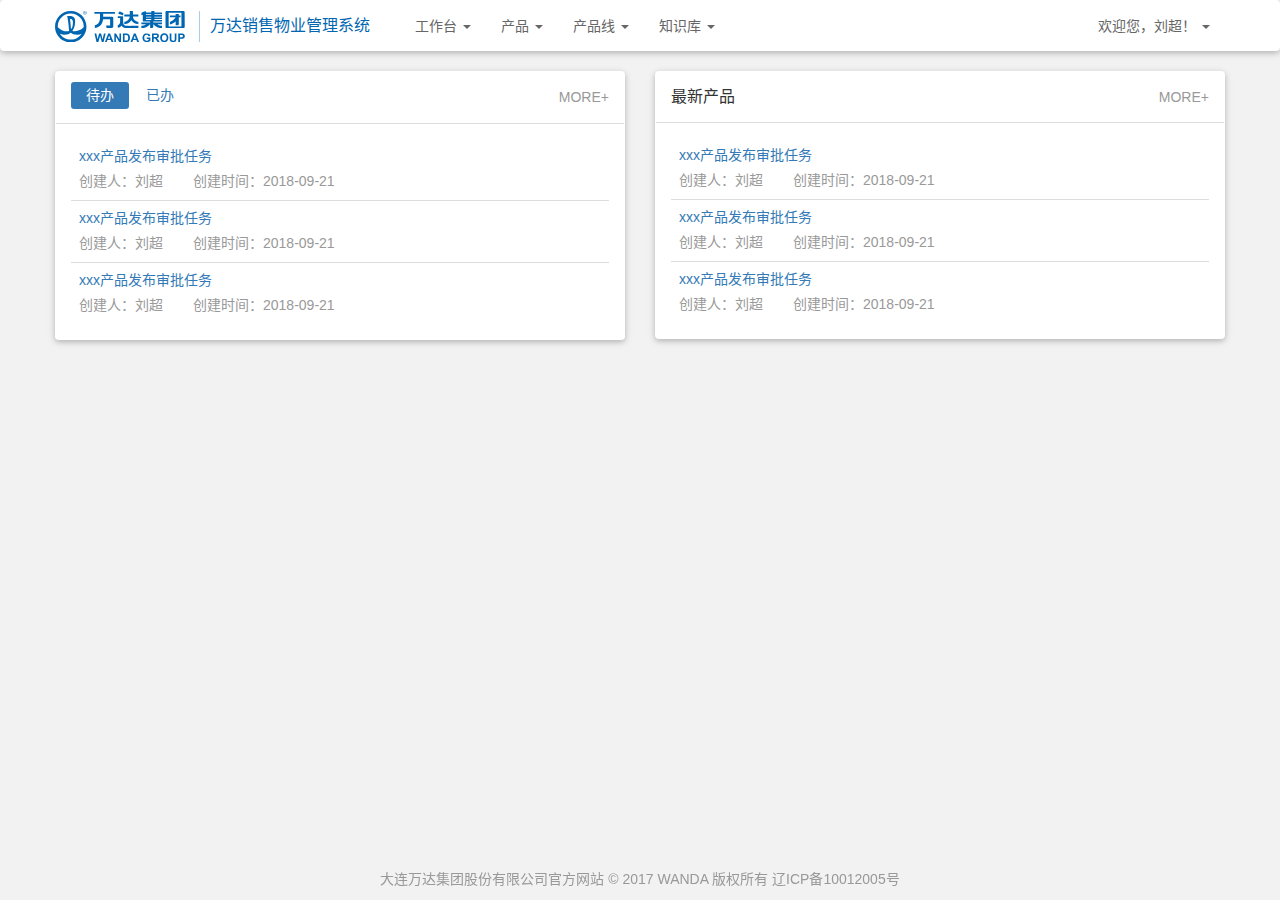
==== index.html @ 61124391 "pages added" ====
<!DOCTYPE html>
<html lang="zh-CN">
    <head>
        <meta charset="utf-8">
        <meta http-equiv="X-UA-Compatible" content="IE=edge">
        <meta name="viewport" content="width=device-width, initial-scale=1">
        <!-- 上述3个meta标签*必须*放在最前面，任何其他内容都*必须*跟随其后！ -->
        <title>万达销售物业研发成果管理系统</title>

        <!-- Bootstrap -->
        <link href="stylesheets/bootstrap.css" rel="stylesheet">
        <link rel="stylesheet" href="stylesheets/pl.css">
        <!-- HTML5 shim 和 Respond.js 是为了让 IE8 支持 HTML5 元素和媒体查询（media queries）功能 -->
        <!-- 警告：通过 file:// 协议（就是直接将 html 页面拖拽到浏览器中）访问页面时 Respond.js 不起作用 -->
        <!--[if lt IE 9]>
      <script src="https://cdn.jsdelivr.net/npm/html5shiv@3.7.3/dist/html5shiv.min.js"></script>
      <script src="https://cdn.jsdelivr.net/npm/respond.js@1.4.2/dest/respond.min.js"></script>
    <![endif]-->
    </head>
    <body>
        <nav class="navbar navbar-white z-depth-1">
            <div class="container width1200" style="min-width:1200px;">
                <a class="navbar-brand" href="index.html">
                    <svg version="1.1" id="lay1"
                        xmlns="http://www.w3.org/2000/svg"
                        xmlns:xlink="http://www.w3.org/1999/xlink" x="0px"
                        y="0px"
                        width="145px" viewBox="0 0 411.3 89.3"
                        style="enable-background:new 0 0 411.3 89.3;"
                        xml:space="preserve">

                        <g>
                            <path class="st0"
                                d="M43.6,0C19,0.5-0.6,21,0,45.6C0.5,70.3,21,89.8,45.6,89.3c24.6-0.6,44.2-21,43.6-45.6C88.7,19,68.3-0.5,43.6,0
                                L43.6,0z
                                M45.4,81c-13.2,0.3-24.9-6.4-31.6-16.6c3.1,1.4,6.8,2.4,10.8,2.7c8.3,0.7,15.7-1.6,20-5.6c4.3,4,11.7,6.2,20,5.6
                                c4-0.3,7.7-1.3,10.9-2.8C69.1,74.1,58.1,80.7,45.4,81L45.4,81z
                                M42.2,22.7c0,0,9-2,8.6,10.2c-0.1,5.9-1.2,11.7-2.4,14.9
                                c-0.9,2.6-2.3,2.7-3.3,2.7C45,37.2,42.2,22.7,42.2,22.7L42.2,22.7z
                                M67.9,54.9c-7,2.7-13.8,3.1-18.8,1.6c4.5-5.6,6.3-12.7,7.1-17.5
                                c0.7-4.1,1-8.5,0.6-13.1c-0.8-10.2-9.3-11-12.3-11.5c-2.9-0.5-10.1-0.5-10.1-0.5s4.4,17.4,5.4,42.7c-4.9,1.5-11.7,1.1-18.6-1.6
                                c-5.9-2.3-10.6-5.8-13.5-9.5l0-0.4C7.3,24.6,23.4,7.7,43.8,7.3C64.2,6.8,81.1,23,81.5,43.3c0,0.7-0.1,1.3-0.1,1.9
                                C78.6,49,73.8,52.6,67.9,54.9L67.9,54.9z" />
                                <g>
                                    <g>
                                        <path class="st0"
                                            d="M117.7,87.9l-5.7-24h5l3.6,16.5l4.4-16.5h5.8l4.2,16.8l3.7-16.8h4.9l-5.8,24h-5.1l-4.8-18l-4.8,18H117.7z"
                                            />
                                            <path class="st0"
                                                d="M165.7,87.9h-5.3l-2.1-5.5h-9.6l-2,5.5h-5.1l9.4-24h5.1L165.7,87.9z
                                                M156.8,78.4l-3.3-8.9l-3.2,8.9H156.8z"
                                                />
                                                <path class="st0"
                                                    d="M168.3,87.9v-24h4.7l9.8,16v-16h4.5v24h-4.9l-9.7-15.7v15.7H168.3z"
                                                    />
                                                    <path class="st0"
                                                        d="M192.5,63.9h8.9c2,0,3.5,0.2,4.6,0.5c1.4,0.4,2.6,1.2,3.6,2.2c1,1.1,1.8,2.4,2.3,3.9
                                                        c0.5,1.5,0.8,3.4,0.8,5.7c0,2-0.2,3.7-0.7,5.1c-0.6,1.7-1.5,3.2-2.6,4.2c-0.8,0.8-2,1.5-3.4,1.9c-1.1,0.3-2.5,0.5-4.3,0.5h-9.1
                                                        V63.9z
                                                        M197.3,68v15.9h3.6c1.4,0,2.3-0.1,2.9-0.2c0.8-0.2,1.4-0.5,2-1c0.5-0.5,0.9-1.2,1.3-2.3c0.3-1.1,0.5-2.5,0.5-4.4
                                                        c0-1.9-0.2-3.3-0.5-4.3c-0.3-1-0.8-1.8-1.4-2.3c-0.6-0.6-1.3-0.9-2.2-1.1c-0.7-0.2-2-0.2-4-0.2H197.3z"
                                                        />
                                                        <path class="st0"
                                                            d="M238.4,87.9h-5.3l-2.1-5.5h-9.6l-2,5.5h-5.1l9.4-24h5.1L238.4,87.9z
                                                            M229.5,78.4l-3.3-8.9l-3.2,8.9H229.5z"
                                                            />
                                                            <path class="st0"
                                                                d="M260.2,79.1v-4h10.5v9.6c-1,1-2.5,1.8-4.4,2.6c-1.9,0.8-3.9,1.1-5.9,1.1c-2.5,0-4.7-0.5-6.6-1.6
                                                                c-1.9-1.1-3.3-2.6-4.2-4.5c-0.9-2-1.4-4.1-1.4-6.4c0-2.5,0.5-4.7,1.6-6.7c1-1.9,2.6-3.4,4.6-4.5c1.5-0.8,3.5-1.2,5.7-1.2
                                                                c3,0,5.3,0.6,7,1.9c1.7,1.2,2.8,3,3.2,5.2l-4.8,0.9c-0.3-1.2-1-2.1-1.9-2.8c-0.9-0.7-2.1-1-3.5-1c-2.1,0-3.8,0.7-5.1,2
                                                                c-1.3,1.3-1.9,3.3-1.9,6c0,2.9,0.6,5,1.9,6.4c1.3,1.4,2.9,2.1,5,2.1c1,0,2-0.2,3.1-0.6c1-0.4,1.9-0.9,2.6-1.4v-3H260.2z"
                                                                />
                                                                <path
                                                                    class="st0"
                                                                    d="M275.2,87.9v-24h10.2c2.6,0,4.4,0.2,5.6,0.6c1.2,0.4,2.1,1.2,2.8,2.3c0.7,1.1,1,2.4,1,3.8
                                                                    c0,1.8-0.5,3.3-1.6,4.5c-1.1,1.2-2.6,1.9-4.7,2.2c1,0.6,1.9,1.3,2.6,2c0.7,0.7,1.6,2,2.8,3.9l2.9,4.7h-5.8l-3.5-5.2
                                                                    c-1.2-1.9-2.1-3-2.6-3.5c-0.5-0.5-0.9-0.8-1.5-1c-0.5-0.2-1.3-0.3-2.4-0.3h-1v10H275.2z
                                                                    M280,74h3.6c2.3,0,3.8-0.1,4.4-0.3
                                                                    c0.6-0.2,1-0.5,1.4-1c0.3-0.5,0.5-1.1,0.5-1.8c0-0.8-0.2-1.5-0.6-2c-0.4-0.5-1-0.8-1.8-0.9c-0.4-0.1-1.6-0.1-3.5-0.1H280V74z"
                                                                    />
                                                                    <path
                                                                        class="st0"
                                                                        d="M298.4,76c0-2.5,0.4-4.5,1.1-6.2c0.5-1.2,1.3-2.3,2.2-3.3c0.9-1,2-1.7,3.1-2.2c1.5-0.6,3.2-0.9,5.2-0.9
                                                                        c3.5,0,6.4,1.1,8.5,3.3c2.1,2.2,3.2,5.2,3.2,9.2c0,3.9-1.1,6.9-3.2,9.1c-2.1,2.2-4.9,3.3-8.5,3.3c-3.6,0-6.4-1.1-8.5-3.3
                                                                        C299.4,82.9,298.4,79.9,298.4,76z
                                                                        M303.4,75.9c0,2.7,0.6,4.8,1.9,6.2c1.3,1.4,2.8,2.1,4.8,2.1c1.9,0,3.5-0.7,4.8-2.1
                                                                        c1.2-1.4,1.9-3.5,1.9-6.3c0-2.8-0.6-4.8-1.8-6.2c-1.2-1.4-2.8-2-4.8-2c-2,0-3.6,0.7-4.8,2.1C304,71.1,303.4,73.1,303.4,75.9z"
                                                                        />
                                                                        <path
                                                                            class="st0"
                                                                            d="M325.4,63.9h4.8v13c0,2.1,0.1,3.4,0.2,4c0.2,1,0.7,1.8,1.5,2.4c0.8,0.6,1.8,0.9,3.2,0.9
                                                                            c1.4,0,2.4-0.3,3.1-0.8c0.7-0.6,1.1-1.3,1.3-2.1c0.1-0.8,0.2-2.2,0.2-4.1V63.9h4.8v12.6c0,2.9-0.1,4.9-0.4,6.1
                                                                            c-0.3,1.2-0.7,2.2-1.4,3c-0.7,0.8-1.6,1.5-2.8,2c-1.2,0.5-2.7,0.7-4.6,0.7c-2.3,0-4-0.3-5.2-0.8c-1.2-0.5-2.1-1.2-2.8-2.1
                                                                            c-0.7-0.9-1.1-1.7-1.4-2.7c-0.3-1.4-0.5-3.4-0.5-6.1V63.9z"
                                                                            />
                                                                            <path
                                                                                class="st0"
                                                                                d="M349.7,87.9v-24h7.8c2.9,0,4.9,0.1,5.8,0.4c1.4,0.4,2.5,1.1,3.5,2.4c0.9,1.2,1.4,2.8,1.4,4.7
                                                                                c0,1.5-0.3,2.7-0.8,3.7c-0.5,1-1.2,1.8-2,2.4c-0.8,0.6-1.7,0.9-2.5,1.1c-1.2,0.2-2.8,0.3-5,0.3h-3.2v9.1H349.7z
                                                                                M354.5,68v6.8
                                                                                h2.7c1.9,0,3.2-0.1,3.8-0.4c0.6-0.3,1.1-0.6,1.5-1.2c0.4-0.5,0.5-1.2,0.5-1.9c0-0.9-0.3-1.6-0.8-2.2c-0.5-0.6-1.2-0.9-2-1.1
                                                                                c-0.6-0.1-1.7-0.2-3.5-0.2H354.5z"
                                                                                />
                                                                            </g>
                                                                            <path
                                                                                class="st0"
                                                                                d="M326.1,30.8v7.5c1.9-0.3,12.6-3.4,16.2-9v11.4h3.5c5.8,0,5.5-3.9,5.5-3.9V18h4.9v-4.9h-4.9V8.4h-9v4.7h-16.4
                                                                                V18h16.3C337.2,27.2,327.7,30.3,326.1,30.8L326.1,30.8z"
                                                                                />
                                                                                <path
                                                                                    class="st0"
                                                                                    d="M367.8,2.7c-0.2-1.5-1.4-2.7-2.9-2.7h-48.4c-1.7,0-3,1.3-3,3v42.6c0,1.6,1.2,2.8,2.8,2.9h48.9
                                                                                    c1.5-0.1,2.7-1.3,2.8-2.9L367.8,2.7L367.8,2.7z
                                                                                    M358.7,43.9h-36.3V4.9h36.3V43.9L358.7,43.9z"
                                                                                    />
                                                                                    <path
                                                                                        class="st0"
                                                                                        d="M179.5,7.8c0,0,3.4,0.8,6.4,2.1c3.2,1.2,5.9,2.6,6.1,2.7l2.7-6.4c0,0-3.3-2-6.1-2.9c-2.9-1.2-6.4-1.8-6.4-1.8
                                                                                        l-2.8,6.5l0,0L179.5,7.8L179.5,7.8z
                                                                                        M111.7,4.2V8h16v11c0,19.6-14.8,21.3-14.8,21.3l0,7.7c0,0,21.1-1.1,23.6-24.8h19.8v18h-10.9
                                                                                        V46c0,0-0.1,1.9,1.9,1.9c1.6,0,13.1,0,13.1,0c5.1,0,4.9-3.9,4.9-3.9V19.4c0,0,0.1-2.9-3.5-2.9h-25.2V8h33.6V4.2
                                                                                        c0,0,0.2-1.7-1.7-1.7c-9,0-52.6,0-55.1,0C111.7,2.4,111.7,4.2,111.7,4.2L111.7,4.2z
                                                                                        M236.5,42.2c0,0-32.8,0.1-34.4,0
                                                                                        c-6.6-0.2-9.2-4.7-8.9-14.6l0,0c0.1-0.9,0.1-1.7,0.1-2.7v-7.3c0,0,0.3-3-2.6-3c-4.6,0-12.6,0-12.6,0v5.6h6.6v9.3
                                                                                        c0,9-6.6,10.5-6.6,10.5l0,7.7c0,0,6.4-0.1,10.9-6.3c1.8,3.8,5.4,7,11.4,7.1c2.2,0,26.3,0,33.9,0c2.5,0,2.3-2,2.3-2V42.2
                                                                                        L236.5,42.2z
                                                                                        M273,11.2h-15V8.9h15V11.2L273,11.2z
                                                                                        M273,18.3h-15V16h15V18.3L273,18.3z
                                                                                        M273,25.3h-15V23h15V25.3L273,25.3z
                                                                                        M282.1,0.1h-6.7c0,0-2.4,0-2.4,2.2v1.9h-14.8l0-2.6c0,0,0-1.7-2.6-0.8c-1.8,0.6-5.7,2.2-8.3,3.2c-2.3,1-2.2,3.1-2.2,3.1v4.9
                                                                                        l3.9-1.4v15.9c0,0-0.2,3.5,3,3.5h17.8l0,2.4h-24.8v4.9h13.3c-3.7,3.4-10.4,4.7-13.3,4.9v6.3c1.7,0,15.4-0.1,24.6-11.2h0.2l0,11.2
                                                                                        h3.5c5.6,0,5.5-3.9,5.5-3.9v-7.3h0.2c9.5,11.4,22.9,11.1,24.6,11.2v-6.4c-2.4-0.1-10-1.2-13.3-4.8h13.3v-4.9h-24.8V30h24.8v-4.7
                                                                                        h-21.6V23h21.6v-4.7h-21.6V16h21.6v-4.7h-21.6V8.9h21.6V5.8c0,0,0.1-1.6-1.7-1.6c-2,0-19.9,0-19.9,0V0.1L282.1,0.1z
                                                                                        M221.1,0h-9
                                                                                        v9.8h-15.5v5.6H212c-0.8,11.9-13.6,15.4-15.4,15.4v6.6c1.6,0.2,13.8-0.8,19.9-10.9c6.2,10.1,18.4,11.1,20,10.9v-6.6
                                                                                        c-1.8,0-14.6-3.3-15.4-15.4h15.4V9.8h-15.4V0L221.1,0z"
                                                                                        />
                                                                                    </g>
                                                                                    <path
                                                                                        class="st0"
                                                                                        d="M80.7,5.1c0-2.4,1.8-4.3,4.1-4.3c2.3,0,4.1,1.8,4.1,4.3c0,2.5-1.8,4.3-4.1,4.3C82.5,9.4,80.7,7.6,80.7,5.1z
                                                                                        M84.8,10.2c2.8,0,5.1-2.2,5.1-5.1c0-2.9-2.4-5.1-5.1-5.1c-2.8,0-5.1,2.2-5.1,5.1C79.7,8.1,82,10.2,84.8,10.2z
                                                                                        M83.7,5.5h1l1.5,2.6
                                                                                        h1l-1.7-2.6c0.9-0.1,1.5-0.6,1.5-1.6c0-1.2-0.7-1.7-2.1-1.7h-2.2v5.9h0.9V5.5z
                                                                                        M83.7,4.8V2.9h1.2c0.6,0,1.3,0.1,1.3,0.9
                                                                                        c0,0.9-0.7,1-1.4,1H83.7z"
                                                                                        />
                                                                                    </g>
                                                                                    <line
                                                                                        class="st1"
                                                                                        x1="409.8"
                                                                                        y1="0.1"
                                                                                        x2="409.8"
                                                                                        y2="89.4"
                                                                                        />
                                                                                    </svg>
                                                                                    <span class="tit">万达销售物业管理系统</span>
                </a>
                <ul class="nav navbar-nav pull-left">
                    <li class="dropdown">
                        <a href="#"
                            class="dropdown-toggle"
                            data-toggle="dropdown"
                            role="button"
                            aria-haspopup="true"
                            aria-expanded="false">工作台
                            <span class="caret"></span></a>
                        <div class="dropdown-menu">
                            <a class="dropdown-item" href="#">发起任务</a>
                            <a class="dropdown-item" href="#">任务列表</a>
                            <a class="dropdown-item" href="#">我的发起</a>
                            <a class="dropdown-item" href="#">我的上传</a>
                        </div>
                    </li>
                    <li class="dropdown">
                        <a href="#"
                            class="dropdown-toggle"
                            data-toggle="dropdown"
                            role="button"
                            aria-haspopup="true"
                            aria-expanded="false">产品
                            <span class="caret"></span></a>
                        <div class="dropdown-menu">
                            <a class="dropdown-item" href="#">产品列表</a>
                            <a class="dropdown-item" href="#">产品上传</a>
                            <a class="dropdown-item" href="#">产品发布</a>
                        </div>
                    </li>
                    <li class="dropdown">
                        <a href="#"
                            class="dropdown-toggle"
                            data-toggle="dropdown"
                            role="button"
                            aria-haspopup="true"
                            aria-expanded="false">产品线
                            <span class="caret"></span></a>
                        <div class="dropdown-menu">
                                <a class="dropdown-item" href="产品线只读.html">列表</a>
                            <a class="dropdown-item" href="#">填报</a>
                            <a class="dropdown-item" href="#">审批</a>
                        </div>
                    </li>
                    <li class="dropdown">
                        <a href="#"
                            class="dropdown-toggle"
                            data-toggle="dropdown"
                            role="button"
                            aria-haspopup="true"
                            aria-expanded="false">知识库
                            <span class="caret"></span></a>
                        <div class="dropdown-menu">
                            <a class="dropdown-item" href="#">知识上传</a>
                            <a class="dropdown-item" href="#">知识发布</a>
                        </div>
                    </li>
                </ul>
                <ul class="nav navbar-nav pull-right">
                    <li class="dropdown">
                        <a href="#" class="dropdown-toggle" data-toggle="dropdown" role="button" aria-haspopup="true" aria-expanded="false">欢迎您，刘超！
                            <span class="caret"></span></a>
                        <div class="dropdown-menu">
                            <a class="dropdown-item" href="#">退出</a>
                        </div>
                    </li>
                </ul>
            </div><!-- /.container-fluid -->
        </nav>
        <div class="container width1200">
            <div class="row">
                <div class="col-xs-6 task">
                    <div class="panel  z-depth-1">
                        <div class="panel-heading bl">
                            <h3 class="panel-title">
                                <ul class="nav nav-pills"   style="display:inline-block">
                                    <li class="active"> <a href="">待办</a></li>
                                    <li> <a href="">已办</a></li>
                                </ul>
                                <div class="pull-right">
                                    <a href="" class="more_link">MORE+</a>
                                </div>
                            </h3>
                        </div>
                        <div class="panel-body">
                            <table class="table table-hover mb0">
                                <tr>
                                    <td>
                                       
                                            <a class="task-tit" href="#">xxx产品发布审批任务</a>
                                        
                                        <div class="task-info"><span>创建人：刘超</span><span>创建时间：2018-09-21</span></div>
                                    </td>
                                </tr>
                                <tr>
                                        <td>
                                           
                                                <a class="task-tit" href="#">xxx产品发布审批任务</a>
                                            
                                            <div class="task-info"><span>创建人：刘超</span><span>创建时间：2018-09-21</span></div>
                                        </td>
                                    </tr>
                                    <tr>
                                            <td>
                                               
                                                    <a class="task-tit" href="#">xxx产品发布审批任务</a>
                                                
                                                <div class="task-info"><span>创建人：刘超</span><span>创建时间：2018-09-21</span></div>
                                            </td>
                                        </tr>
                                        
                            </table>
                           
                        </div>
                    </div>
                </div>
                <div class="col-xs-6 task">
                        <div class="panel  z-depth-1">
                            <div class="panel-heading bl">
                                <h3 class="panel-title">
                                    <span style="line-height:30px;">最新产品</span>
                                    <div class="pull-right">
                                        <a href="" class="more_link">MORE+</a>
                                    </div>
                                </h3>
                            </div>
                            <div class="panel-body">
                                <table class="table table-hover mb0">
                                    <tr>
                                        <td>
                                           
                                                <a class="task-tit" href="#">xxx产品发布审批任务</a>
                                            
                                            <div class="task-info"><span>创建人：刘超</span><span>创建时间：2018-09-21</span></div>
                                        </td>
                                    </tr>
                                    <tr>
                                            <td>
                                               
                                                    <a class="task-tit" href="#">xxx产品发布审批任务</a>
                                                
                                                <div class="task-info"><span>创建人：刘超</span><span>创建时间：2018-09-21</span></div>
                                            </td>
                                        </tr>
                                        <tr>
                                                <td>
                                                   
                                                        <a class="task-tit" href="#">xxx产品发布审批任务</a>
                                                    
                                                    <div class="task-info"><span>创建人：刘超</span><span>创建时间：2018-09-21</span></div>
                                                </td>
                                            </tr>
                                            
                                </table>
                               
                            </div>
                        </div>
                </div>
                
            </div>
        </div>
        <footer class="bs-docs-footer text-center navbar-fixed-bottom">
                <div class="container">
                  <p class="gray999">大连万达集团股份有限公司官方网站 © 2017 WANDA 版权所有 辽ICP备10012005号</p>              
                </div>
              </footer>
        <!-- jQuery (Bootstrap 的所有 JavaScript 插件都依赖 jQuery，所以必须放在前边) -->
        <script
            src="https://cdn.jsdelivr.net/npm/jquery@1.12.4/dist/jquery.min.js"></script>
        <!-- 加载 Bootstrap 的所有 JavaScript 插件。你也可以根据需要只加载单个插件。 -->
        <script
            src="https://cdn.jsdelivr.net/npm/bootstrap@3.3.7/dist/js/bootstrap.min.js"></script>
    </body>
</html>
---- stylesheets/pl.css ----
@charset "UTF-8";
/***************************公共样式******************************/
body {
  background-color: #f2f2f2;
}

ul {
  margin: 0;
  padding: 0;
  list-style: none;
}

.width1200 {
  min-width: 1200px;
}

.mb0 {
  margin-bottom: 0px;
}

.gray999 {
  color: #999;
}

.bl {
  border-bottom: 1px solid #ddd;
}

.pt0 {
  padding-top: 0px;
}

.mb10 {
  margin-bottom: 10px;
}

.inlineblock {
  display: inline-block !important;
}

.mb80 {
  margin-bottom: 80px;
}

.breadcrumb {
  padding-top: 0px;
  padding-bottom: 0px;
  margin-bottom: 10px;
  margin-top: -10px;
}

.z-depth-0 {
  -webkit-box-shadow: none !important;
  box-shadow: none !important;
}

.table-edit > tbody > tr > td {
  border: none;
  vertical-align: middle !important;
}

.z-depth-1 {
  -webkit-box-shadow: 0 2px 5px 0 rgba(0, 0, 0, 0.16), 0 2px 10px 0 rgba(0, 0, 0, 0.12) !important;
  box-shadow: 0 2px 5px 0 rgba(0, 0, 0, 0.16), 0 2px 10px 0 rgba(0, 0, 0, 0.12) !important;
}

.z-depth-1-half {
  -webkit-box-shadow: 0 5px 11px 0 rgba(0, 0, 0, 0.18), 0 4px 15px 0 rgba(0, 0, 0, 0.15) !important;
  box-shadow: 0 5px 11px 0 rgba(0, 0, 0, 0.18), 0 4px 15px 0 rgba(0, 0, 0, 0.15) !important;
}

.z-depth-2 {
  -webkit-box-shadow: 0 8px 17px 0 rgba(0, 0, 0, 0.2), 0 6px 20px 0 rgba(0, 0, 0, 0.19) !important;
  box-shadow: 0 8px 17px 0 rgba(0, 0, 0, 0.2), 0 6px 20px 0 rgba(0, 0, 0, 0.19) !important;
}

.z-depth-3 {
  -webkit-box-shadow: 0 12px 15px 0 rgba(0, 0, 0, 0.24), 0 17px 50px 0 rgba(0, 0, 0, 0.19) !important;
  box-shadow: 0 12px 15px 0 rgba(0, 0, 0, 0.24), 0 17px 50px 0 rgba(0, 0, 0, 0.19) !important;
}

.z-depth-4 {
  -webkit-box-shadow: 0 16px 28px 0 rgba(0, 0, 0, 0.22), 0 25px 55px 0 rgba(0, 0, 0, 0.21) !important;
  box-shadow: 0 16px 28px 0 rgba(0, 0, 0, 0.22), 0 25px 55px 0 rgba(0, 0, 0, 0.21) !important;
}

.z-depth-5 {
  -webkit-box-shadow: 0 27px 24px 0 rgba(0, 0, 0, 0.2), 0 40px 77px 0 rgba(0, 0, 0, 0.22) !important;
  box-shadow: 0 27px 24px 0 rgba(0, 0, 0, 0.2), 0 40px 77px 0 rgba(0, 0, 0, 0.22) !important;
}

/********************************head样式**********************************/
.st1 {
  fill: none;
  stroke: #0066B2;
  stroke-width: 1.0042;
  stroke-miterlimit: 10;
}

.st0 {
  fill: #0066B2;
}

.navbar-brand {
  padding-top: 10px;
  padding-right: 30px;
}
.navbar-brand > .tit {
  position: relative;
  top: -11px;
  padding-left: 5px;
  color: #0066b2;
  font-size: 16px;
  font-weight: 500;
}

.navbar-white {
  background-color: #fff;
  border-bottom: 0;
}

.navbar-white .navbar-nav {
  display: inline-block;
}
.navbar-white .navbar-nav > li > a {
  color: #666;
}
.navbar-white .navbar-nav > li > a:hover, .navbar-white .navbar-nav > li > a:active, .navbar-white .navbar-nav > li > a.active, .navbar-white .navbar-nav > li > a:focus {
  color: #333;
}

.nav li {
  display: inline-block !important;
}
.nav li > .dropdown-menu {
  border-top-right-radius: 5px;
  border-top-left-radius: 5px;
}
.nav li > .dropdown-menu > .dropdown-item {
  display: block;
  text-decoration: none;
  padding: 6px 12px;
  color: #666;
}
.nav li > .dropdown-menu > .dropdown-item:hover, .nav li > .dropdown-menu > .dropdown-item:active, .nav li > .dropdown-menu > .dropdown-item.active, .nav li > .dropdown-menu > .dropdown-item:focus {
  color: #333;
}

/***************************工作台样式******************************/
.panel-heading {
  border-bottom: 1px solid #ddd;
}

.task .nav-pills li a {
  padding: 6px 15px;
  font-size: 14px;
  border-radius: 3px;
}

.task .table tr:last-child > td {
  border-bottom: 0;
}

.task .table tr td {
  border-top: 0px;
  border-bottom: 1px solid #ddd;
}
.task .table tr td > .task-info {
  color: #999;
}
.task .table tr td > .task-info > span {
  padding: 5px 30px 0px 0;
  display: inline-block;
}

.more_link {
  color: #999;
  line-height: 30PX;
  font-size: 14px;
}

/****************************产品/产品线侧边菜单*******************************/
.side-nav {
  border: none;
  border-radius: 0;
  overflow-y: auto;
  bottom: 0;
  overflow-x: hidden;
}

.side-nav > li {
  margin-bottom: 2px;
}

.side-nav > li > a {
  width: 240px;
  background-color: #f0f6fa;
}

.side-nav li a:hover,
.side-nav li a:focus,
.side-nav li.active a {
  outline: none;
  background-color: #169ef4;
  color: #fff;
}

.side-nav > li > ul {
  padding: 0;
}

.side-nav > li > ul > li > a {
  display: block;
  padding: 10px 15px 10px 38px;
  text-decoration: none;
  color: #999;
}

.side-nav > li > ul > li > a:hover {
  color: #fff;
}

/****************************产品线列表***************************/
.table-productline > tbody > tr > td, .table-productline > thead > tr > th {
  vertical-align: middle;
  text-align: center;
}

.path {
  background-color: #f2f2f2;
  padding: 10px;
}

.dropdown-menu {
  border-top-right-radius: 5px;
  border-top-left-radius: 5px;
}
.dropdown-menu > .dropdown-item {
  display: block;
  text-decoration: none;
  padding: 6px 12px;
  color: #666;
}
.dropdown-menu > .dropdown-item:hover, .dropdown-menu > .dropdown-item:active, .dropdown-menu > .dropdown-item.active, .dropdown-menu > .dropdown-item:focus {
  color: #333;
}

/****************************产品线上传填报***************************/
.uploadfiles li:hover {
  background: #f2f2f2;
}

.uploadfiles .filedelete {
  visibility: hidden;
  display: inline;
}

.uploadfiles li:hover > .filedelete {
  visibility: visible;
}

/***********************************************保存/提交的样式*************************/
.dealbtn {
  padding: 10px;
  background-color: #575f61;
  position: fixed;
  bottom: 0;
  width: 100%;
  text-align: center;
}

.dealbtn .btn {
  border-radius: 4px;
  padding-left: 30px;
  padding-right: 30px;
  font-size: 16px;
}

.btn-orange {
  color: #fff;
  background-color: #D8925F;
  border-color: #D8925F;
}

.btn-orange:focus, .btn-orange.focus {
  color: #fff;
  background-color: #ce7636;
  border-color: #ce7636;
}

.btn-orange:hover {
  color: #fff;
  background-color: #ce7636;
  border-color: #ce7636;
}

/***********************************************审批页通用样式*************************/
.navbar-black {
  background-color: #005bac;
  color: #fff;
  border-radius: 0px;
}

.tableinfo .text-right {
  color: #999;
}

.tableinfo > tbody > tr > td {
  border-top: 0px;
}
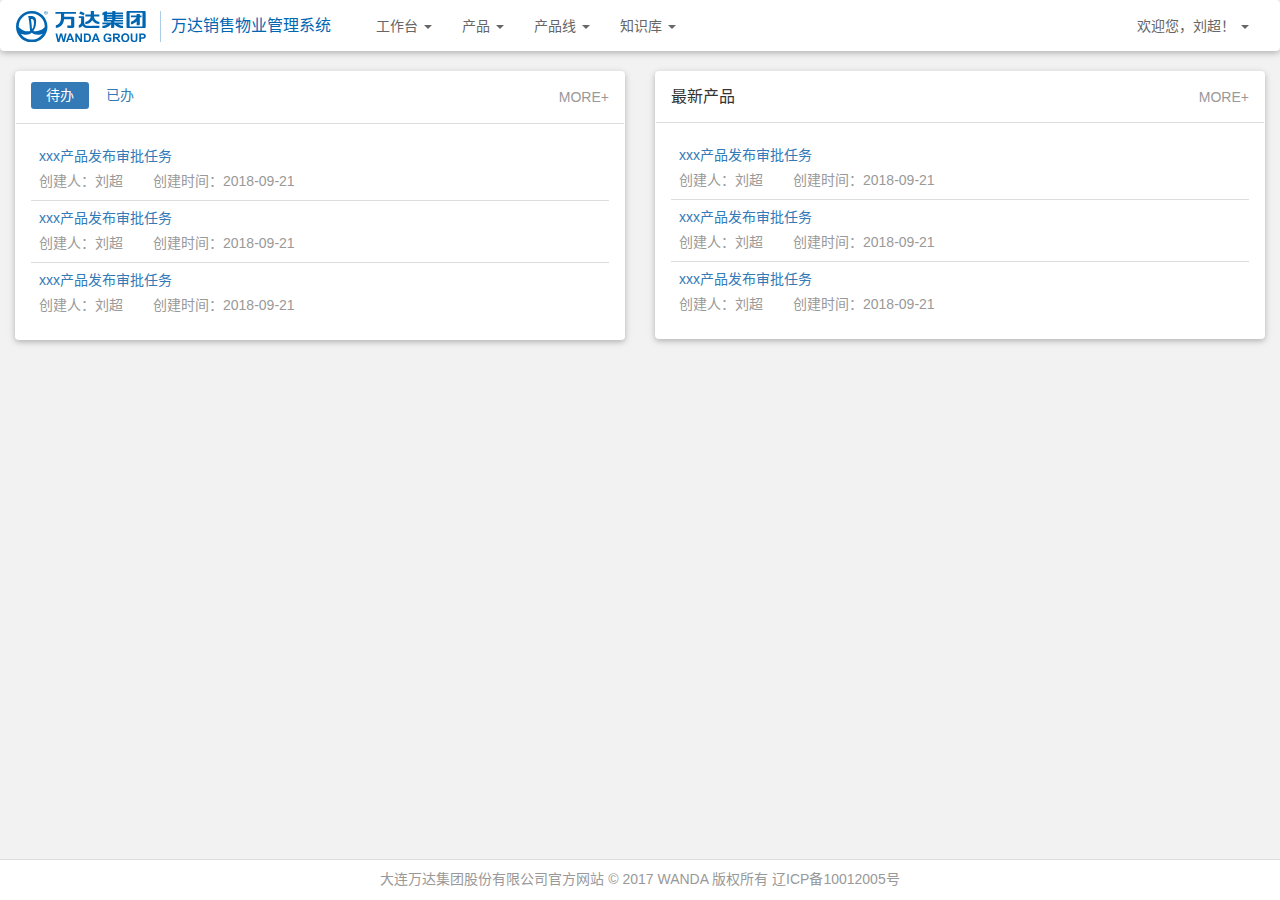
==== commit 60a34f74: "a" ====
--- a/index.html
+++ b/index.html
@@ -19,7 +19,7 @@
     </head>
     <body>
         <nav class="navbar navbar-white z-depth-1">
-            <div class="container width1200" style="min-width:1200px;">
+            <div class="container-fluid">
                 <a class="navbar-brand" href="index.html">
                     <svg version="1.1" id="lay1"
                         xmlns="http://www.w3.org/2000/svg"
@@ -225,7 +225,7 @@
                 </ul>
             </div><!-- /.container-fluid -->
         </nav>
-        <div class="container width1200">
+        <div class="container-fluid">
             <div class="row">
                 <div class="col-xs-6 task">
                     <div class="panel  z-depth-1">
--- a/stylesheets/pl.css
+++ b/stylesheets/pl.css
@@ -26,20 +26,87 @@
   border-bottom: 1px solid #ddd;
 }
 
+.bln {
+  border-bottom: 0 !important;
+}
+
 .pt0 {
   padding-top: 0px;
 }
 
+.mt20 {
+  margin-top: 20px;
+}
+
+.mt10 {
+  margin-top: 10px;
+}
+
+.mt30 {
+  margin-top: 30px;
+}
+
 .mb10 {
   margin-bottom: 10px;
 }
 
+.pt20 {
+  padding-top: 20px;
+}
+
+.mb20 {
+  margin-bottom: 20px !important;
+}
+
 .inlineblock {
   display: inline-block !important;
 }
 
 .mb80 {
   margin-bottom: 80px;
+}
+
+.mt65 {
+  margin-top: 65px;
+}
+
+.bl4 {
+  border-left: 4px solid #005bac;
+}
+
+.pl10 {
+  padding-left: 10px;
+}
+
+.pl40 {
+  padding-left: 40px;
+}
+
+.mr15 {
+  margin-right: 15px;
+}
+
+.ml15 {
+  margin-left: 15px;
+}
+
+.width100 {
+  width: 100px;
+}
+
+.width40 {
+  width: 30px;
+}
+
+.on {
+  font-weight: bold;
+  color: #fff;
+}
+
+.bs-docs-footer {
+  background-color: #fff;
+  padding-top: 10px;
+  border-top: 1px solid #ddd;
 }
 
 .breadcrumb {
@@ -57,6 +124,22 @@
 .table-edit > tbody > tr > td {
   border: none;
   vertical-align: middle !important;
+}
+.table-edit > tbody > tr > td > .nav-pills > li {
+  margin-right: 5px;
+}
+.table-edit > tbody > tr > td > .nav-pills > li.active > a {
+  background-color: #005bac;
+}
+.table-edit > tbody > tr > td > .nav-pills > li > a {
+  padding: 5px 15px;
+  background-color: #f2f2f2;
+}
+.table-edit > tbody > tr > td.text-right {
+  color: #666;
+}
+.table-edit > tbody > tr > td > input, .table-edit > tbody > tr > td textarea {
+  max-width: 500px;
 }
 
 .z-depth-1 {
@@ -129,20 +212,20 @@
   color: #333;
 }
 
-.nav li {
+.navbar-white > .container > .nav > li {
   display: inline-block !important;
 }
-.nav li > .dropdown-menu {
+.navbar-white > .container > .nav > li > .dropdown-menu {
   border-top-right-radius: 5px;
   border-top-left-radius: 5px;
 }
-.nav li > .dropdown-menu > .dropdown-item {
+.navbar-white > .container > .nav > li > .dropdown-menu > .dropdown-item {
   display: block;
   text-decoration: none;
   padding: 6px 12px;
   color: #666;
 }
-.nav li > .dropdown-menu > .dropdown-item:hover, .nav li > .dropdown-menu > .dropdown-item:active, .nav li > .dropdown-menu > .dropdown-item.active, .nav li > .dropdown-menu > .dropdown-item:focus {
+.navbar-white > .container > .nav > li > .dropdown-menu > .dropdown-item:hover, .navbar-white > .container > .nav > li > .dropdown-menu > .dropdown-item:active, .navbar-white > .container > .nav > li > .dropdown-menu > .dropdown-item.active, .navbar-white > .container > .nav > li > .dropdown-menu > .dropdown-item:focus {
   color: #333;
 }
 
@@ -195,6 +278,8 @@
 .side-nav > li > a {
   width: 240px;
   background-color: #f0f6fa;
+  padding-top: 10px;
+  padding-bottom: 10px;
 }
 
 .side-nav li a:hover,
@@ -213,7 +298,7 @@
   display: block;
   padding: 10px 15px 10px 38px;
   text-decoration: none;
-  color: #999;
+  color: #666;
 }
 
 .side-nav > li > ul > li > a:hover {
@@ -246,6 +331,10 @@
 }
 
 /****************************产品线上传填报***************************/
+.uploadfiles li {
+  display: inline-block !important;
+}
+
 .uploadfiles li:hover {
   background: #f2f2f2;
 }
@@ -302,9 +391,183 @@
 }
 
 .tableinfo .text-right {
-  color: #999;
+  color: #666;
 }
 
 .tableinfo > tbody > tr > td {
   border-top: 0px;
 }
+
+/***********************************************填报页样式*************************/
+.marks > li {
+  cursor: pointer;
+  float: left;
+  padding: 4px;
+}
+.marks > li.bad > .mark {
+  background-color: #FF0000;
+}
+.marks > li.nice > .mark {
+  background-color: #009966;
+}
+.marks > li > .mark {
+  width: 60px;
+  height: 60px;
+  border-radius: 4px;
+  text-align: center;
+  background-color: #8b8c8f;
+}
+.marks > li > .mark > img {
+  width: 50px;
+  margin-top: 2px;
+}
+.marks > li > .mark-tit {
+  line-height: 30px;
+  color: #666;
+  font-size: 12px;
+  text-align: center;
+}
+
+.img1-thumbnail {
+  position: relative;
+  width: 100px;
+  height: 100px;
+  display: inline-block;
+  margin-right: 10px;
+}
+.img1-thumbnail > img {
+  width: 100px;
+}
+.img1-thumbnail > .btn-delete {
+  position: absolute;
+  left: 58px;
+  top: 0px;
+}
+
+.uploadbg {
+  width: 100px;
+  height: 100px;
+  background-image: url(../images/upload.jpg);
+  background-size: cover;
+  background-repeat: no-repeat;
+}
+.uploadbg > input {
+  width: 99px;
+  height: 99px;
+  opacity: 0;
+  -ms-filter: 'alpha(opacity=0)';
+  cursor: pointer;
+}
+
+/***************************************forms****************************/
+.open .btn-primary.dropdown-toggle:focus {
+  background-color: #005bac;
+  border: 1px solid #0068c6;
+}
+
+.btn-primary {
+  background-color: #005bac;
+  border: 1px solid #004e93;
+}
+.btn-primary:hover, .btn-primary:focus {
+  background-color: #0076df;
+  border: 1px solid #0068c6;
+}
+
+.thumbnail {
+  border: 2px solid transparent;
+  cursor: pointer;
+}
+.thumbnail:hover {
+  border: 2px solid #999;
+}
+
+.product-detail > .navbar-nav > li:hover {
+  background-color: none;
+}
+.product-detail > .navbar-nav > li:hover > a {
+  color: #005bac;
+  font-size: 16px;
+}
+.product-detail > .navbar-nav > li > a {
+  color: #f2f2f2;
+  font-size: 16px;
+}
+
+.imgcontainer {
+  margin-top: 30px;
+}
+.imgcontainer > img {
+  margin: auto;
+  border: 1px solid #ddd;
+  width: 700px;
+}
+
+.actions {
+  margin-top: 10px;
+  width: 700px;
+}
+.actions > a {
+  margin-right: 5px;
+}
+
+.comment {
+  margin-top: 20px;
+  padding: 20px;
+  padding-top: 10px;
+  width: 700px;
+  background-color: #f2f2f2;
+}
+
+.relatedexplain {
+  color: #666;
+  line-height: 26px;
+}
+
+.badthumbnail {
+  width: 30px;
+  height: 18px;
+  background-color: #FF0000;
+  display: inline-block;
+  margin-right: 10px;
+}
+
+.nicethumbnail {
+  width: 30px;
+  height: 18px;
+  background-color: #009966;
+  display: inline-block;
+  margin-right: 10px;
+  margin-left: 5px;
+}
+
+.thum {
+  width: 100%;
+  padding-bottom: 10px;
+  padding-top: 10px;
+  margin-top: 30px;
+}
+.thum > .thum-tit {
+  margin-right: 30px;
+  display: inline;
+  line-height: 22px;
+  position: relative;
+  top: -3px;
+}
+
+.detail-tit {
+  padding-bottom: 20px;
+  padding-top: 40px;
+}
+
+.product-detail > .nav > li.on > a {
+  font-weight: bold;
+  color: #fff;
+}
+.product-detail > .nav > li:hover > a, .product-detail > .nav > li:focus > a {
+  background-color: transparent;
+  color: #fff;
+}
+.product-detail > .nav > li > a {
+  color: #acd8ff;
+}
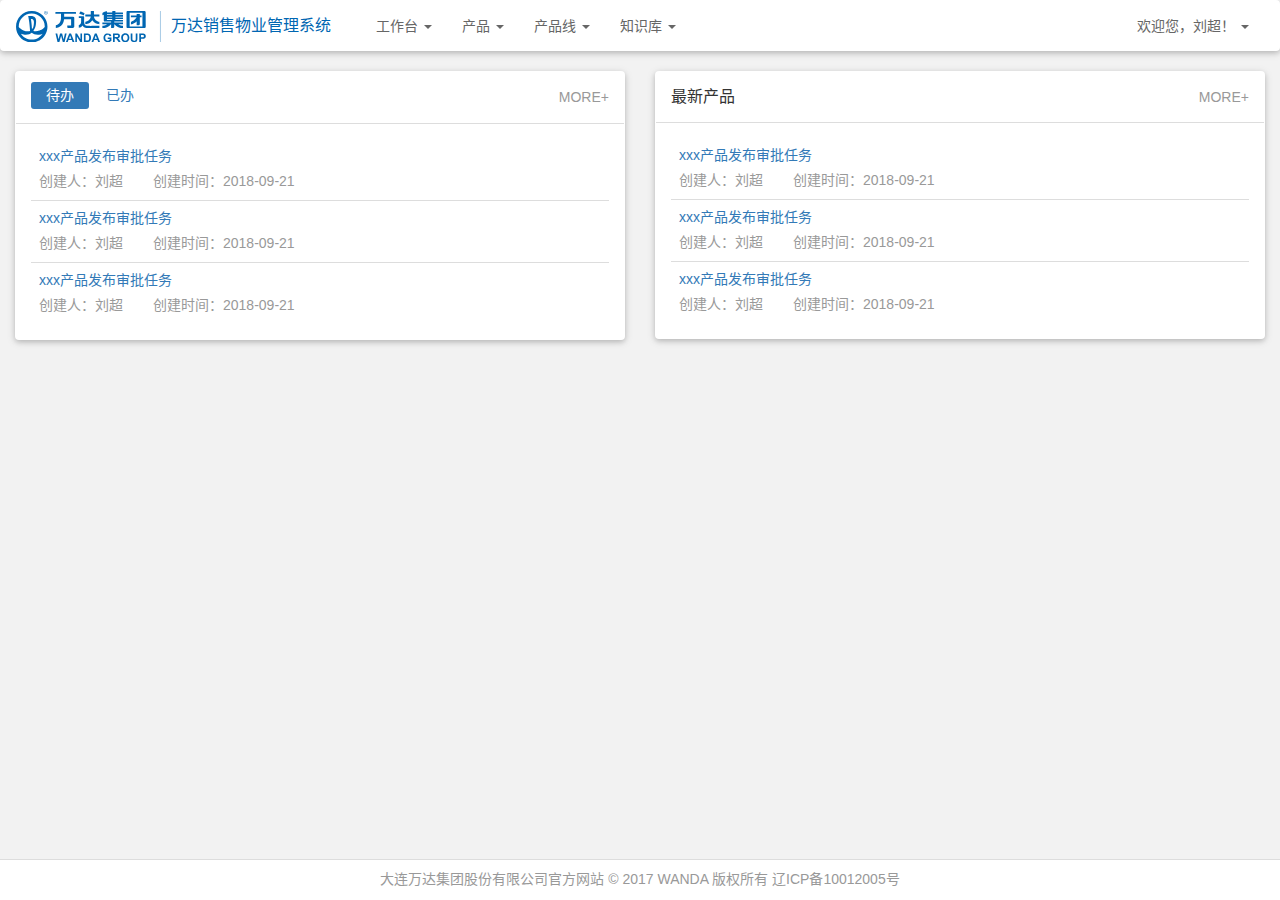
==== commit c8b7ea71: "index/产品列表/详情改为全屏" ====
--- a/index.html
+++ b/index.html
@@ -19,7 +19,7 @@
     </head>
     <body>
         <nav class="navbar navbar-white z-depth-1">
-            <div class="container-fluid">
+            <div class="container-fluid minwidth1200">
                 <a class="navbar-brand" href="index.html">
                     <svg version="1.1" id="lay1"
                         xmlns="http://www.w3.org/2000/svg"
@@ -225,7 +225,7 @@
                 </ul>
             </div><!-- /.container-fluid -->
         </nav>
-        <div class="container-fluid">
+        <div class="container-fluid minwidth1200">
             <div class="row">
                 <div class="col-xs-6 task">
                     <div class="panel  z-depth-1">
--- a/stylesheets/pl.css
+++ b/stylesheets/pl.css
@@ -96,6 +96,10 @@
 
 .width40 {
   width: 30px;
+}
+
+.minwidth1200 {
+  min-width: 1200px;
 }
 
 .on {
@@ -475,11 +479,19 @@
 }
 
 .thumbnail {
-  border: 2px solid transparent;
+  border: 1px solid #ddd;
   cursor: pointer;
+  background-color: #fbfbfb;
+}
+.thumbnail > .caption > p {
+  color: #666;
 }
 .thumbnail:hover {
-  border: 2px solid #999;
+  border: 1px solid #999;
+}
+
+.table-search > tbody > tr {
+  border-bottom: 1px solid #f2f2f2;
 }
 
 .product-detail > .navbar-nav > li:hover {
@@ -500,12 +512,13 @@
 .imgcontainer > img {
   margin: auto;
   border: 1px solid #ddd;
-  width: 700px;
+  min-width: 700px;
+  width: 100%;
 }
 
 .actions {
   margin-top: 10px;
-  width: 700px;
+  min-width: 700px;
 }
 .actions > a {
   margin-right: 5px;
@@ -515,7 +528,7 @@
   margin-top: 20px;
   padding: 20px;
   padding-top: 10px;
-  width: 700px;
+  min-width: 700px;
   background-color: #f2f2f2;
 }
 
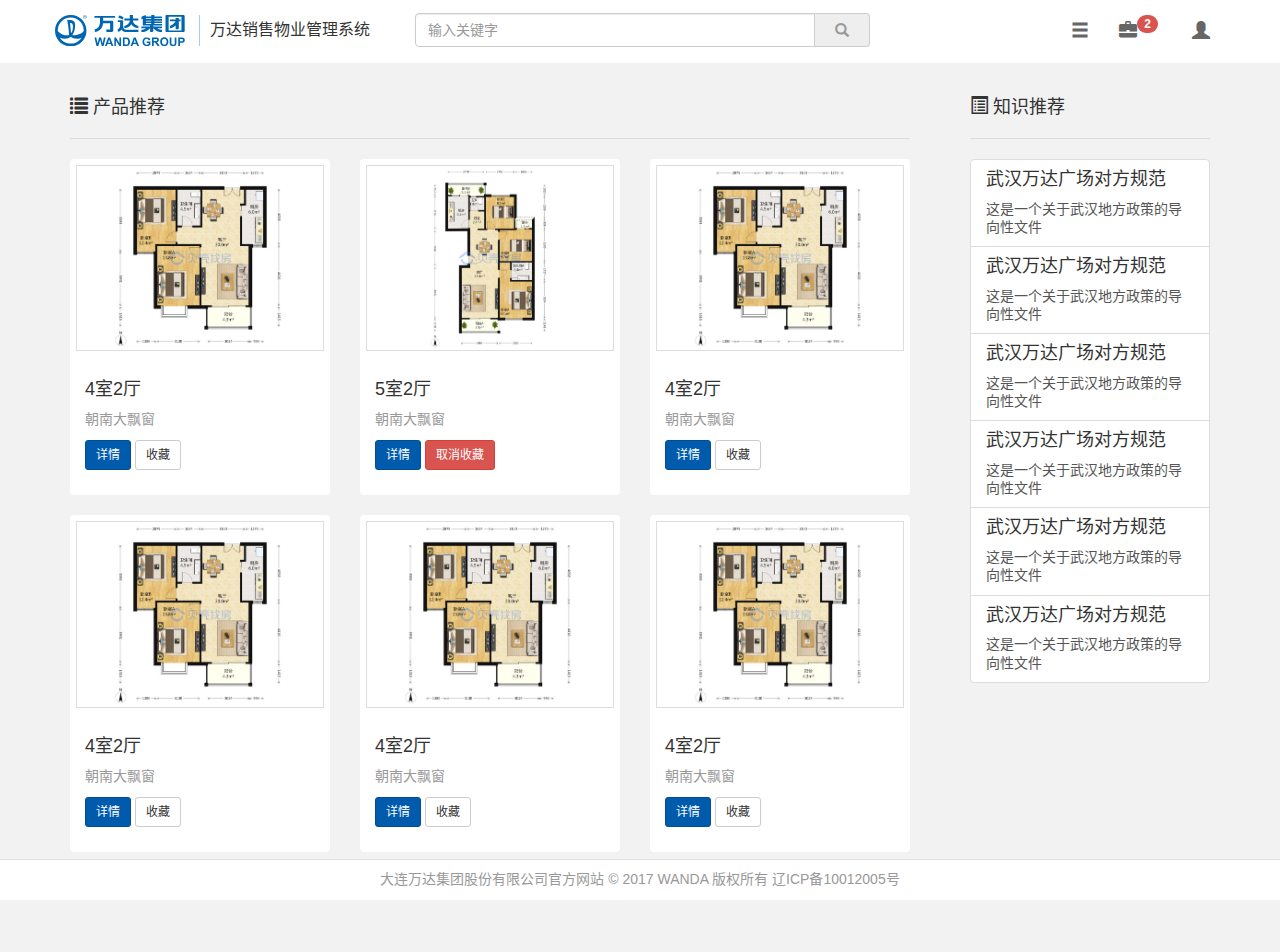
==== commit a98212c0: "重新设计首页" ====
--- a/index.html
+++ b/index.html
@@ -18,9 +18,16 @@
     <![endif]-->
     </head>
     <body>
-        <nav class="navbar navbar-white z-depth-1">
-            <div class="container-fluid minwidth1200">
+        <nav class="navbar navbar-white  navbar-fixed-top">
+            <div class="container width1200" style="min-width:1200px;">
+                    <!-- <ul class="nav navbar-nav" style="margin-right:15px;">
+                        <li>
+                                <a class="pull-left"><i style="width:30px;font-size:18px;color:#666;" class="glyphicon glyphicon-menu-hamburger text-center"></i></a>
+                        </li>
+                    </ul> -->
+                    
                 <a class="navbar-brand" href="index.html">
+                        
                     <svg version="1.1" id="lay1"
                         xmlns="http://www.w3.org/2000/svg"
                         xmlns:xlink="http://www.w3.org/1999/xlink" x="0px"
@@ -156,166 +163,233 @@
                                                                                     </svg>
                                                                                     <span class="tit">万达销售物业管理系统</span>
                 </a>
-                <ul class="nav navbar-nav pull-left">
+                <form class="navbar-form navbar-left">
+                    <div class="form-group">
+                        <div class="input-group">
+                            
+                            <input type="text" class="form-control"  style="min-width:400px;" placeholder="输入关键字">
+                            <div class="input-group-addon">
+                                <a href="" class="mainsearch"><i class="glyphicon glyphicon-search gray999"></i></a>
+                            </div>
+                          </div>
+                    </div>
+                  </form>
+                <ul class="nav navbar-nav pull-right">
+                        <li class="dropdown">
+                                <a class="" href="javascript:void(0);"  data-toggle="menu" data-placement="bottom" title="菜单"><i class="glyphicon  font18 glyphicon-menu-hamburger" id="popmenu"></i></a>
+                                <div class="hide" id="menu" style="position:absolute;top:60px;z-index:9999;width: 220px;right:0px;">
+                                    <div class="panel panel-default z-depth-1">
+                                        <div class="panel-heading">
+                                            <div class="panel-title width100">菜单</div>
+                                        </div>
+                                        <div class="panel-body">
+                                            <ul class="topmenu">
+                                                <li class="active">
+                                                    <a href="">
+                                                        <i class="glyphicon glyphicon-home"></i>
+                                                        首页
+                                                    </a>
+                                                </li>
+                                                <li>
+                                                        <a href=""><i class=" glyphicon glyphicon-briefcase"></i> 产品</a>
+                                                    </li>
+                                                    <li>
+                                                            <a href=""><i class="glyphicon glyphicon-sort-by-attributes"></i> 产品线</a>
+                                                        </li>
+                                                    <li>
+                                                            <a href="">
+                                                                    <i class="glyphicon glyphicon-book"></i>
+                                                                知识
+                                                            </a>
+                                                    </li>
+                                                    <li class="divider"></li>
+                                                    <li>
+                                                            <a href="">
+                                                                    <i class="glyphicon glyphicon-globe"></i>
+                                                                我的发布
+                                                            </a>
+                                                            
+                                                    </li>
+                                                    <li>
+                                                            <a href="">
+                                                                    <i class="glyphicon glyphicon-pushpin"></i>
+                                                                我的收藏
+                                                            </a>
+                                                    </li>
+                                                    <li class="divider"></li>
+                                                    <li>
+                                                            <a href="">
+                                                                    <i class="glyphicon glyphicon-cog"></i>
+                                                                系统设置
+                                                            </a>
+                                                    </li>
+                                            </ul>
+                                        </div>
+                                    </div>
+                                </div>
+                        </li>
+                        <li class="dropdown">
+                                <a href="javascript:void(0)" class="dropdown-toggle" data-toggle="menu"  data-placement="bottom" title="任务消息"><i class="glyphicon glyphicon-briefcase font18"id="popmenu1"></i> <span class="badge" style="position:relative;top:-10px;right:4px;">2</span></a>
+                                <div class="hide" id="menu1" style="position:absolute;top:60px;z-index:9999;width: 420px;right:0px;">
+                                        <div class="panel panel-default z-depth-1">
+                                            <div class="panel-heading">
+                                                <div class="panel-title width100">任务消息 <a href="">（2）</a></div>
+                                            </div>
+                                            <div class="panel-body">
+                                                <ul class="topmenu">
+                                                    <li class="bl">
+                                                        <a href="">
+                                                          <p> 新产品线发布了，请领导审批</p>
+                                                          <p><span class="gray999">张三</span><span class="gray999 pull-right">2018-12-12</span></p>
+                                                        </a>
+                                                    </li>
+                                                    <li >
+                                                            <a href="">
+                                                              <p> 新产品线发布了，请领导审批</p>
+                                                              <p><span class="gray999">张三</span><span class="gray999 pull-right">2018-12-12</span></p>
+                                                            </a>
+                                                        </li>
+                                                </ul>
+                                            </div>
+                                        </div>
+                                    </div>
+                        </li>
                     <li class="dropdown">
-                        <a href="#"
-                            class="dropdown-toggle"
-                            data-toggle="dropdown"
-                            role="button"
-                            aria-haspopup="true"
-                            aria-expanded="false">工作台
-                            <span class="caret"></span></a>
-                        <div class="dropdown-menu">
-                            <a class="dropdown-item" href="#">发起任务</a>
-                            <a class="dropdown-item" href="#">任务列表</a>
-                            <a class="dropdown-item" href="#">我的发起</a>
-                            <a class="dropdown-item" href="#">我的上传</a>
-                        </div>
+                        <a href="#" class="dropdown-toggle" data-toggle="menu" data-placement="bottom" title="个人中心"><i class="glyphicon glyphicon-user  font18"></i> </a>
                     </li>
-                    <li class="dropdown">
-                        <a href="#"
-                            class="dropdown-toggle"
-                            data-toggle="dropdown"
-                            role="button"
-                            aria-haspopup="true"
-                            aria-expanded="false">产品
-                            <span class="caret"></span></a>
-                        <div class="dropdown-menu">
-                            <a class="dropdown-item" href="#">产品列表</a>
-                            <a class="dropdown-item" href="#">产品上传</a>
-                            <a class="dropdown-item" href="#">产品发布</a>
-                        </div>
-                    </li>
-                    <li class="dropdown">
-                        <a href="#"
-                            class="dropdown-toggle"
-                            data-toggle="dropdown"
-                            role="button"
-                            aria-haspopup="true"
-                            aria-expanded="false">产品线
-                            <span class="caret"></span></a>
-                        <div class="dropdown-menu">
-                                <a class="dropdown-item" href="产品线只读.html">列表</a>
-                            <a class="dropdown-item" href="#">填报</a>
-                            <a class="dropdown-item" href="#">审批</a>
-                        </div>
-                    </li>
-                    <li class="dropdown">
-                        <a href="#"
-                            class="dropdown-toggle"
-                            data-toggle="dropdown"
-                            role="button"
-                            aria-haspopup="true"
-                            aria-expanded="false">知识库
-                            <span class="caret"></span></a>
-                        <div class="dropdown-menu">
-                            <a class="dropdown-item" href="#">知识上传</a>
-                            <a class="dropdown-item" href="#">知识发布</a>
-                        </div>
-                    </li>
-                </ul>
-                <ul class="nav navbar-nav pull-right">
-                    <li class="dropdown">
-                        <a href="#" class="dropdown-toggle" data-toggle="dropdown" role="button" aria-haspopup="true" aria-expanded="false">欢迎您，刘超！
-                            <span class="caret"></span></a>
-                        <div class="dropdown-menu">
-                            <a class="dropdown-item" href="#">退出</a>
-                        </div>
-                    </li>
+                        
                 </ul>
             </div><!-- /.container-fluid -->
         </nav>
-        <div class="container-fluid minwidth1200">
+        <div class="container width1200 mb80 mt65">
             <div class="row">
-                <div class="col-xs-6 task">
-                    <div class="panel  z-depth-1">
-                        <div class="panel-heading bl">
-                            <h3 class="panel-title">
-                                <ul class="nav nav-pills"   style="display:inline-block">
-                                    <li class="active"> <a href="">待办</a></li>
-                                    <li> <a href="">已办</a></li>
-                                </ul>
-                                <div class="pull-right">
-                                    <a href="" class="more_link">MORE+</a>
-                                </div>
-                            </h3>
-                        </div>
-                        <div class="panel-body">
-                            <table class="table table-hover mb0">
-                                <tr>
-                                    <td>
-                                       
-                                            <a class="task-tit" href="#">xxx产品发布审批任务</a>
-                                        
-                                        <div class="task-info"><span>创建人：刘超</span><span>创建时间：2018-09-21</span></div>
-                                    </td>
-                                </tr>
-                                <tr>
-                                        <td>
-                                           
-                                                <a class="task-tit" href="#">xxx产品发布审批任务</a>
-                                            
-                                            <div class="task-info"><span>创建人：刘超</span><span>创建时间：2018-09-21</span></div>
-                                        </td>
-                                    </tr>
-                                    <tr>
-                                            <td>
-                                               
-                                                    <a class="task-tit" href="#">xxx产品发布审批任务</a>
-                                                
-                                                <div class="task-info"><span>创建人：刘超</span><span>创建时间：2018-09-21</span></div>
-                                            </td>
-                                        </tr>
-                                        
-                            </table>
-                           
-                        </div>
-                    </div>
+                <div class="col-xs-9">
+                        <!-- <div class="tit mt20 col-xs-12">
+                            <a  role="button" style="text-decoration:none;color:#666" data-toggle="collapse" data-parent="#accordion" href="#collapseOne" aria-expanded="true" aria-controls="collapseOne">
+                                    <img src="images/导调控制.png" style="width:20px;margin-right:8px;" alt="">
+                                    过滤
+                            </a>
+                            <div id="collapseOne" class="panel-collapse collapse  mt20" role="tabpanel" aria-labelledby="headingOne">
+                                    <div>
+                                      Anim pariatur cliche reprehenderit, enim eiusmod high life accusamus terry richardson ad squid. 3 wolf moon officia aute, non cupidatat skateboard dolor brunch. Food truck quinoa nesciunt laborum eiusmod. Brunch 3 wolf moon tempor, sunt aliqua put a bird on it squid single-origin coffee nulla assumenda shoreditch et. Nihil anim keffiyeh helvetica, craft beer labore wes anderson cred nesciunt sapiente ea proident. Ad vegan excepteur butcher vice lomo. Leggings occaecat craft beer farm-to-table, raw denim aesthetic synth nesciunt you probably haven't heard of them accusamus labore sustainable VHS.
+                                    </div>
+                            </div>
+                            <div class="bl mt20 mb20"></div>
+                            
+                        </div> -->
+                        <div class="tit mt20 col-xs-12">
+                                <h4  role="button" style="text-decoration:none;color:#333" data-toggle="collapse" data-parent="#accordion" href="#collapseOne" aria-expanded="true" aria-controls="collapseOne">
+                                       <i class="glyphicon glyphicon-list"></i>
+                                        产品推荐
+                                </h4>
+                               
+                                <div class="bl mt20 mb20"></div>
+                                
+                            </div>
+                        <div class="col-sm-6 col-md-4">
+                                <div class="thumbnail">
+                                  <img src="images/i1.jpg" alt="...">
+                                  <div class="caption">
+                                    <h3>4室2厅</h3>
+                                    <p class="gray999">朝南大飘窗</p>
+                                    <p><a href="#" class="btn btn-primary  btn-sm" role="button">详情</a> <a href="#" class="btn btn-default  btn-sm" role="button">收藏</a></p>
+                                  </div>
+                                </div>
+                        </div>
+                        <div class="col-sm-6 col-md-4">
+                                <div class="thumbnail">
+                                        <img src="images/i2.png" style="border:1px solid #ddd;" alt="...">
+                                  <div class="caption">
+                                    <h3>5室2厅</h3>
+                                    <p class="gray999">朝南大飘窗</p>
+                                    <p><a href="#" class="btn btn-primary btn-sm" role="button">详情</a> <a href="#" class="btn btn-danger  btn-sm" role="button">取消收藏</a></p>
+                                  </div>
+                                </div>
+                        </div>
+                        <div class="col-sm-6 col-md-4">
+                                <div class="thumbnail">
+                                  <img src="images/i1.jpg" alt="...">
+                                  <div class="caption">
+                                    <h3>4室2厅</h3>
+                                    <p class="gray999">朝南大飘窗</p>
+                                    <p><a href="#" class="btn btn-primary  btn-sm" role="button">详情</a> <a href="#" class="btn btn-default  btn-sm" role="button">收藏</a></p>
+                                  </div>
+                                </div>
+                        </div>
+                        <div class="col-sm-6 col-md-4">
+                                <div class="thumbnail">
+                                  <img src="images/i1.jpg" alt="...">
+                                  <div class="caption">
+                                    <h3>4室2厅</h3>
+                                    <p class="gray999">朝南大飘窗</p>
+                                    <p><a href="#" class="btn btn-primary  btn-sm" role="button">详情</a> <a href="#" class="btn btn-default  btn-sm" role="button">收藏</a></p>
+                                  </div>
+                                </div>
+                        </div>
+                        <div class="col-sm-6 col-md-4">
+                                <div class="thumbnail">
+                                  <img src="images/i1.jpg" alt="...">
+                                  <div class="caption">
+                                    <h3>4室2厅</h3>
+                                    <p class="gray999">朝南大飘窗</p>
+                                    <p><a href="#" class="btn btn-primary  btn-sm" role="button">详情</a> <a href="#" class="btn btn-default  btn-sm" role="button">收藏</a></p>
+                                  </div>
+                                </div>
+                        </div>
+                        <div class="col-sm-6 col-md-4">
+                                <div class="thumbnail">
+                                  <img src="images/i1.jpg" alt="...">
+                                  <div class="caption">
+                                    <h3>4室2厅</h3>
+                                    <p class="gray999">朝南大飘窗</p>
+                                    <p><a href="#" class="btn btn-primary  btn-sm" role="button">详情</a> <a href="#" class="btn btn-default  btn-sm" role="button">收藏</a></p>
+                                  </div>
+                                </div>
+                        </div>
+                       
                 </div>
-                <div class="col-xs-6 task">
-                        <div class="panel  z-depth-1">
-                            <div class="panel-heading bl">
-                                <h3 class="panel-title">
-                                    <span style="line-height:30px;">最新产品</span>
-                                    <div class="pull-right">
-                                        <a href="" class="more_link">MORE+</a>
-                                    </div>
-                                </h3>
-                            </div>
-                            <div class="panel-body">
-                                <table class="table table-hover mb0">
-                                    <tr>
-                                        <td>
-                                           
-                                                <a class="task-tit" href="#">xxx产品发布审批任务</a>
-                                            
-                                            <div class="task-info"><span>创建人：刘超</span><span>创建时间：2018-09-21</span></div>
-                                        </td>
-                                    </tr>
-                                    <tr>
-                                            <td>
-                                               
-                                                    <a class="task-tit" href="#">xxx产品发布审批任务</a>
-                                                
-                                                <div class="task-info"><span>创建人：刘超</span><span>创建时间：2018-09-21</span></div>
-                                            </td>
-                                        </tr>
-                                        <tr>
-                                                <td>
-                                                   
-                                                        <a class="task-tit" href="#">xxx产品发布审批任务</a>
-                                                    
-                                                    <div class="task-info"><span>创建人：刘超</span><span>创建时间：2018-09-21</span></div>
-                                                </td>
-                                            </tr>
-                                            
-                                </table>
+                <div class="col-xs-3">
+                        <div class="tit mt20 col-xs-12" >
+                                <h4  role="button" style="text-decoration:none;color:#333" data-toggle="collapse" data-parent="#accordion" href="#collapseOne" aria-expanded="true" aria-controls="collapseOne">
+                                       <i class="glyphicon glyphicon-list-alt"></i>
+                                        知识推荐
+                                </h4>
                                
-                            </div>
+                                <div class="bl mt20 mb20"></div>
+                                
+                        </div>
+                        <div class="col-xs-12">
+                                <div class="list-group">
+                                        <a href="#" class="list-group-item ">
+                                          <h4 class="list-group-item-heading">武汉万达广场对方规范</h4>
+                                          <p class="list-group-item-text mt10">这是一个关于武汉地方政策的导向性文件</p>
+                                        </a>
+                                        <a href="#" class="list-group-item ">
+                                                <h4 class="list-group-item-heading">武汉万达广场对方规范</h4>
+                                                <p class="list-group-item-text mt10">这是一个关于武汉地方政策的导向性文件</p>
+                                              </a>
+                                              <a href="#" class="list-group-item ">
+                                                    <h4 class="list-group-item-heading">武汉万达广场对方规范</h4>
+                                                    <p class="list-group-item-text mt10">这是一个关于武汉地方政策的导向性文件</p>
+                                                  </a>
+                                                  <a href="#" class="list-group-item ">
+                                                        <h4 class="list-group-item-heading">武汉万达广场对方规范</h4>
+                                                        <p class="list-group-item-text mt10">这是一个关于武汉地方政策的导向性文件</p>
+                                                      </a>
+                                                      <a href="#" class="list-group-item ">
+                                                            <h4 class="list-group-item-heading">武汉万达广场对方规范</h4>
+                                                            <p class="list-group-item-text mt10">这是一个关于武汉地方政策的导向性文件</p>
+                                                          </a>
+                                                          <a href="#" class="list-group-item ">
+                                                                <h4 class="list-group-item-heading">武汉万达广场对方规范</h4>
+                                                                <p class="list-group-item-text mt10">这是一个关于武汉地方政策的导向性文件</p>
+                                                              </a>
+                                </div>
+                                
                         </div>
                 </div>
-                
             </div>
+            
         </div>
         <footer class="bs-docs-footer text-center navbar-fixed-bottom">
                 <div class="container">
@@ -323,10 +397,23 @@
                 </div>
               </footer>
         <!-- jQuery (Bootstrap 的所有 JavaScript 插件都依赖 jQuery，所以必须放在前边) -->
-        <script
-            src="https://cdn.jsdelivr.net/npm/jquery@1.12.4/dist/jquery.min.js"></script>
+        <script src="https://cdn.jsdelivr.net/npm/jquery@1.12.4/dist/jquery.min.js"></script>
         <!-- 加载 Bootstrap 的所有 JavaScript 插件。你也可以根据需要只加载单个插件。 -->
-        <script
-            src="https://cdn.jsdelivr.net/npm/bootstrap@3.3.7/dist/js/bootstrap.min.js"></script>
+        <script src="https://cdn.jsdelivr.net/npm/bootstrap@3.3.7/dist/js/bootstrap.min.js"></script>
+         <script>
+            $(function () {
+                $('[data-toggle="menu"]').tooltip();
+                return $("#menu").addClass("hide"), $(document).click(function(){
+                    return event.srcElement.id == "popmenu" ? $("#menu").toggleClass("hide") : $("#menu").addClass("hide");
+                });
+                
+            })
+           $(function(){
+            return $("#menu1").addClass("hide"), $(document).click(function(){
+                    return event.srcElement.id == "popmenu1" ? $("#menu1").toggleClass("hide") : $("#menu1").addClass("hide");
+                });
+           })    
+                
+         </script>
     </body>
 </html>--- a/stylesheets/pl.css
+++ b/stylesheets/pl.css
@@ -98,8 +98,16 @@
   width: 30px;
 }
 
-.minwidth1200 {
-  min-width: 1200px;
+.font18 {
+  font-size: 18px;
+}
+
+.grayccc {
+  color: #ccc;
+}
+
+.badge {
+  background-color: #d9534f;
 }
 
 .on {
@@ -177,6 +185,48 @@
 }
 
 /********************************head样式**********************************/
+.input-group-addon {
+  padding: 0px;
+}
+.input-group-addon:hover, .input-group-addon:active, .input-group-addon:focus {
+  background-color: #ddd;
+  cursor: pointer;
+}
+.input-group-addon:hover > .mainsearch > i, .input-group-addon:active > .mainsearch > i, .input-group-addon:focus > .mainsearch > i {
+  color: #333;
+}
+.input-group-addon > a {
+  padding: 0px 20px;
+}
+
+.topmenu > li.divider {
+  height: 1px;
+  margin: 9px 0;
+  overflow: hidden;
+  background-color: #e5e5e5;
+}
+.topmenu > li:hover > a, .topmenu > li:focus > a {
+  background-color: #f2f2f2;
+}
+.topmenu > li:hover > a > i, .topmenu > li:focus > a > i {
+  color: #666;
+}
+.topmenu > li.active > a {
+  background-color: #ddd;
+}
+.topmenu > li.active > a > i {
+  color: #0066B2;
+}
+.topmenu > li a {
+  color: #666;
+  text-decoration: none;
+  padding: 15px;
+  display: block;
+}
+.topmenu > li a > i {
+  margin-right: 18px;
+}
+
 .st1 {
   fill: none;
   stroke: #0066B2;
@@ -189,14 +239,14 @@
 }
 
 .navbar-brand {
-  padding-top: 10px;
+  padding-top: 15px;
   padding-right: 30px;
 }
 .navbar-brand > .tit {
   position: relative;
   top: -11px;
   padding-left: 5px;
-  color: #0066b2;
+  color: #333;
   font-size: 16px;
   font-weight: 500;
 }
@@ -276,22 +326,41 @@
 }
 
 .side-nav > li {
-  margin-bottom: 2px;
+  margin-bottom: 5px;
+  border: 1px solid #ddd;
+}
+.side-nav > li > a {
+  color: #333;
+  font-weight: 700;
+}
+.side-nav > li.active > ul.submenu > li:hover > a, .side-nav > li.active > ul.submenu > li:active > a, .side-nav > li.active > ul.submenu > li:focus > a, .side-nav > li.active > ul.submenu > li.active > a, .side-nav > li:hover > ul.submenu > li:hover > a, .side-nav > li:hover > ul.submenu > li:active > a, .side-nav > li:hover > ul.submenu > li:focus > a, .side-nav > li:hover > ul.submenu > li.active > a, .side-nav > li:active > ul.submenu > li:hover > a, .side-nav > li:active > ul.submenu > li:active > a, .side-nav > li:active > ul.submenu > li:focus > a, .side-nav > li:active > ul.submenu > li.active > a, .side-nav > li:focus > ul.submenu > li:hover > a, .side-nav > li:focus > ul.submenu > li:active > a, .side-nav > li:focus > ul.submenu > li:focus > a, .side-nav > li:focus > ul.submenu > li.active > a {
+  color: #005bac;
+}
+.side-nav > li.active > ul.submenu > li > a, .side-nav > li:hover > ul.submenu > li > a, .side-nav > li:active > ul.submenu > li > a, .side-nav > li:focus > ul.submenu > li > a {
+  color: #666;
+  background-color: #fff;
+}
+.side-nav > li.active > a, .side-nav > li:hover > a, .side-nav > li:active > a, .side-nav > li:focus > a {
+  background-color: #fff;
+  color: #005bac;
+}
+.side-nav > li > ul.submenu > li:hover > a, .side-nav > li > ul.submenu > li:active > a, .side-nav > li > ul.submenu > li:focus > a, .side-nav > li > ul.submenu > li.active > a {
+  color: #005bac;
+  background-color: #f0f6fa;
+}
+.side-nav > li > ul.submenu > li > a {
+  background-color: #fff;
+  color: #666;
+}
+.side-nav > li > ul.submenu > li.active a {
+  background-color: #f0f6fa;
+  color: #005bac;
 }
 
 .side-nav > li > a {
   width: 240px;
-  background-color: #f0f6fa;
   padding-top: 10px;
   padding-bottom: 10px;
-}
-
-.side-nav li a:hover,
-.side-nav li a:focus,
-.side-nav li.active a {
-  outline: none;
-  background-color: #169ef4;
-  color: #fff;
 }
 
 .side-nav > li > ul {
@@ -305,10 +374,6 @@
   color: #666;
 }
 
-.side-nav > li > ul > li > a:hover {
-  color: #fff;
-}
-
 /****************************产品线列表***************************/
 .table-productline > tbody > tr > td, .table-productline > thead > tr > th {
   vertical-align: middle;
@@ -335,6 +400,40 @@
 }
 
 /****************************产品线上传填报***************************/
+.pl-sidebar {
+  margin-top: 20px;
+}
+.pl-sidebar > .panel-body > .pls {
+  min-height: 300px;
+}
+.pl-sidebar > .panel-body > .pls > li {
+  padding-left: 20px;
+}
+.pl-sidebar > .panel-body > .pls > li.active, .pl-sidebar > .panel-body > .pls > li:hover, .pl-sidebar > .panel-body > .pls > li:focus, .pl-sidebar > .panel-body > .pls > li:active {
+  background-color: #eeeeee;
+  cursor: pointer;
+}
+.pl-sidebar > .panel-body > .pls > li.active > a, .pl-sidebar > .panel-body > .pls > li:hover > a, .pl-sidebar > .panel-body > .pls > li:focus > a, .pl-sidebar > .panel-body > .pls > li:active > a {
+  color: #005bac;
+}
+.pl-sidebar > .panel-body > .pls > li > a {
+  line-height: 45px;
+  text-decoration: none;
+  color: #333;
+}
+.pl-sidebar > .panel-body > .pls > li > a > img {
+  width: 20px;
+  vertical-align: middle;
+  margin-right: 15px;
+}
+.pl-sidebar > .panel-heading {
+  background-color: #169ef4;
+  margin: -20px 15px 0;
+  color: #fff;
+  border-bottom-left-radius: 3px;
+  border-bottom-right-radius: 3px;
+}
+
 .uploadfiles li {
   display: inline-block !important;
 }
@@ -432,6 +531,13 @@
   text-align: center;
 }
 
+.thumbnail > .caption > h3 {
+  font-size: 18px;
+}
+.thumbnail > img {
+  border: 1px solid #ddd;
+}
+
 .img1-thumbnail {
   position: relative;
   width: 100px;
@@ -479,19 +585,11 @@
 }
 
 .thumbnail {
-  border: 1px solid #ddd;
+  border: 2px solid transparent;
   cursor: pointer;
-  background-color: #fbfbfb;
-}
-.thumbnail > .caption > p {
-  color: #666;
 }
 .thumbnail:hover {
-  border: 1px solid #999;
-}
-
-.table-search > tbody > tr {
-  border-bottom: 1px solid #f2f2f2;
+  border: 2px solid #999;
 }
 
 .product-detail > .navbar-nav > li:hover {
@@ -512,13 +610,12 @@
 .imgcontainer > img {
   margin: auto;
   border: 1px solid #ddd;
-  min-width: 700px;
-  width: 100%;
+  width: 700px;
 }
 
 .actions {
   margin-top: 10px;
-  min-width: 700px;
+  width: 700px;
 }
 .actions > a {
   margin-right: 5px;
@@ -528,7 +625,7 @@
   margin-top: 20px;
   padding: 20px;
   padding-top: 10px;
-  min-width: 700px;
+  width: 700px;
   background-color: #f2f2f2;
 }
 
@@ -584,3 +681,12 @@
 .product-detail > .nav > li > a {
   color: #acd8ff;
 }
+
+.knowledge > li a {
+  color: #666;
+  padding: 8px 0px;
+  text-decoration: none;
+}
+.knowledge > li a > i {
+  margin-right: 5px;
+}
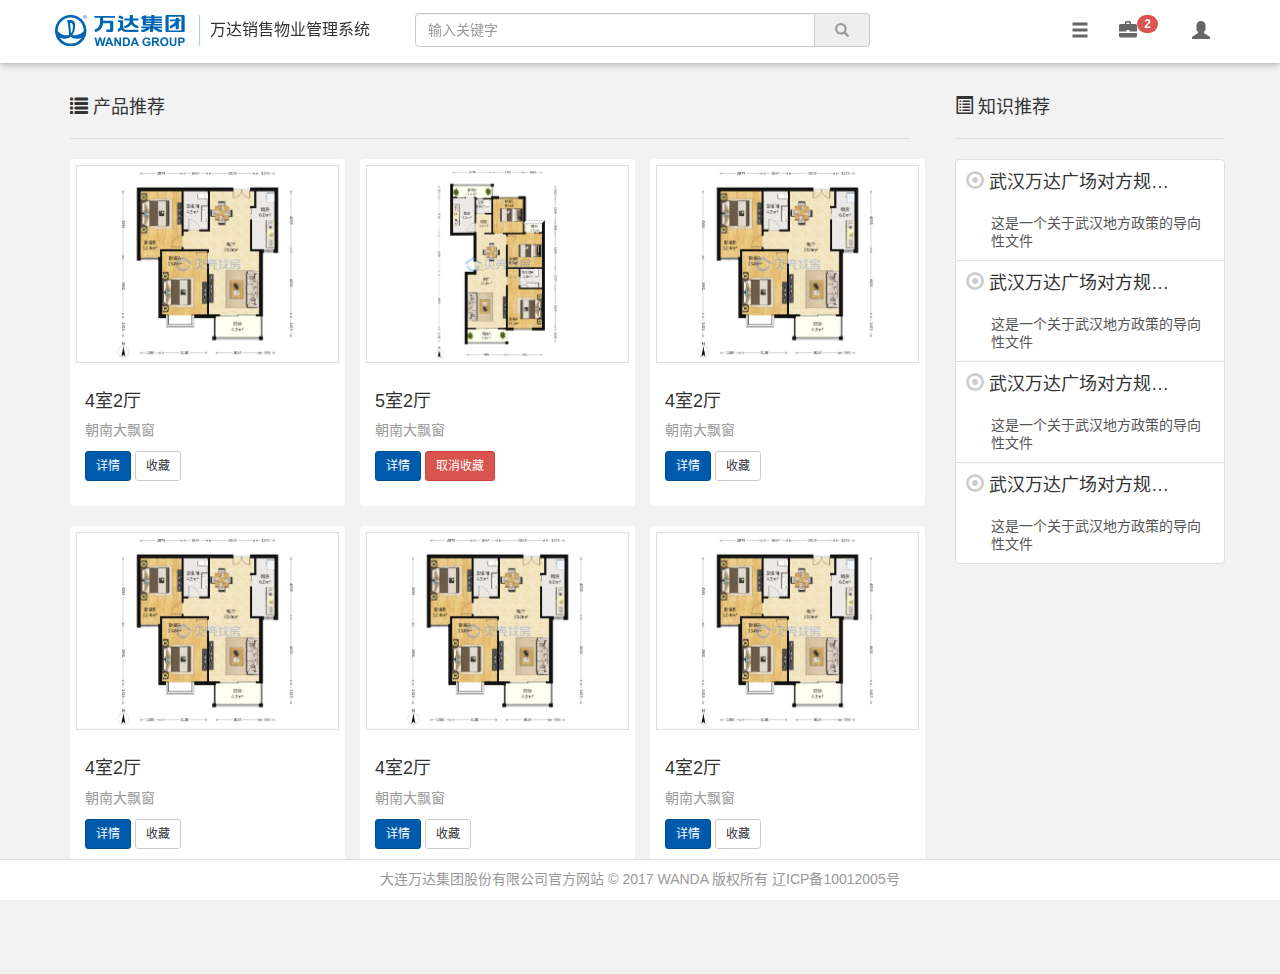
==== commit 9cf2595c: "更新首页头部" ====
--- a/index.html
+++ b/index.html
@@ -18,16 +18,14 @@
     <![endif]-->
     </head>
     <body>
-        <nav class="navbar navbar-white  navbar-fixed-top">
+        <nav class="navbar navbar-white  navbar-fixed-top z-depth-1">
             <div class="container width1200" style="min-width:1200px;">
                     <!-- <ul class="nav navbar-nav" style="margin-right:15px;">
                         <li>
                                 <a class="pull-left"><i style="width:30px;font-size:18px;color:#666;" class="glyphicon glyphicon-menu-hamburger text-center"></i></a>
                         </li>
-                    </ul> -->
-                    
-                <a class="navbar-brand" href="index.html">
-                        
+                    </ul> --> 
+                <a class="navbar-brand" href="index.html"> 
                     <svg version="1.1" id="lay1"
                         xmlns="http://www.w3.org/2000/svg"
                         xmlns:xlink="http://www.w3.org/1999/xlink" x="0px"
@@ -165,12 +163,17 @@
                 </a>
                 <form class="navbar-form navbar-left">
                     <div class="form-group">
-                        <div class="input-group">
-                            
-                            <input type="text" class="form-control"  style="min-width:400px;" placeholder="输入关键字">
+                        <div class="input-group parentCls">
+                            <input type="text" class="form-control inputElem" value="" name="" placeholder="输入关键字">
                             <div class="input-group-addon">
-                                <a href="" class="mainsearch"><i class="glyphicon glyphicon-search gray999"></i></a>
+                                <a href="javascript:void(0)" class="mainsearch"><i class="glyphicon glyphicon-search gray999"></i></a>
                             </div>
+                            <!-- <div class="z-depth-1 search-drop">
+                                <ul class="droplist">
+                                    <li style="padding:10px;">搜关于 <span></span> 的产品</li>
+                                    <li style="padding:10px;">搜关于 <span></span> 的知识</li>
+                                </ul>
+                            </div> -->
                           </div>
                     </div>
                   </form>
@@ -229,11 +232,11 @@
                                 </div>
                         </li>
                         <li class="dropdown">
-                                <a href="javascript:void(0)" class="dropdown-toggle" data-toggle="menu"  data-placement="bottom" title="任务消息"><i class="glyphicon glyphicon-briefcase font18"id="popmenu1"></i> <span class="badge" style="position:relative;top:-10px;right:4px;">2</span></a>
+                                <a href="javascript:void(0)" class="dropdown-toggle" data-toggle="menu"  data-placement="bottom" title="任务消息"><i class="glyphicon glyphicon-briefcase font18" id="popmenu1"></i> <span class="badge" style="position:relative;top:-10px;right:4px;">2</span></a>
                                 <div class="hide" id="menu1" style="position:absolute;top:60px;z-index:9999;width: 420px;right:0px;">
                                         <div class="panel panel-default z-depth-1">
                                             <div class="panel-heading">
-                                                <div class="panel-title width100">任务消息 <a href="">（2）</a></div>
+                                                <div class="panel-title">任务消息 <a href="javascript:void(0)">（2）</a></div>
                                             </div>
                                             <div class="panel-body">
                                                 <ul class="topmenu">
@@ -252,10 +255,36 @@
                                                 </ul>
                                             </div>
                                         </div>
-                                    </div>
+                                </div>
                         </li>
                     <li class="dropdown">
-                        <a href="#" class="dropdown-toggle" data-toggle="menu" data-placement="bottom" title="个人中心"><i class="glyphicon glyphicon-user  font18"></i> </a>
+                        <a href="javascript:void(0)" class="dropdown-toggle" data-toggle="menu" data-placement="bottom" title="个人中心"><i class="glyphicon glyphicon-user  font18" id="popmenu2"></i> </a>
+                        <div class="hide" id="menu2" style="position:absolute;top:60px;z-index:9999;width: 220px;right:0px;">
+                            <div class="panel panel-default z-depth-1">
+                                <div class="panel-heading">
+                                    <div class="panel-title">个人中心</div>
+                                </div>
+                                <div class="panel-body">
+                                    <ul class="topmenu">
+                                            <li>
+                                                    <a href="">
+                                                            <i class="glyphicon glyphicon-upload"></i>
+                                                            我的上传
+                                                        </a>
+                                                        
+                                            </li><li class="divider"></li>
+                                        <li>
+                                            
+                                            <a href="">
+                                                <i class="glyphicon glyphicon-log-out"></i>
+                                             退出
+                                            </a>
+                                        </li>
+                                        
+                                    </ul>
+                                </div>
+                            </div>
+                    </div>
                     </li>
                         
                 </ul>
@@ -263,7 +292,7 @@
         </nav>
         <div class="container width1200 mb80 mt65">
             <div class="row">
-                <div class="col-xs-9">
+                <div class="col-xs-9 tuijian">
                         <!-- <div class="tit mt20 col-xs-12">
                             <a  role="button" style="text-decoration:none;color:#666" data-toggle="collapse" data-parent="#accordion" href="#collapseOne" aria-expanded="true" aria-controls="collapseOne">
                                     <img src="images/导调控制.png" style="width:20px;margin-right:8px;" alt="">
@@ -286,7 +315,7 @@
                                 <div class="bl mt20 mb20"></div>
                                 
                             </div>
-                        <div class="col-sm-6 col-md-4">
+                        <div class="col-xs-4" >
                                 <div class="thumbnail">
                                   <img src="images/i1.jpg" alt="...">
                                   <div class="caption">
@@ -296,7 +325,7 @@
                                   </div>
                                 </div>
                         </div>
-                        <div class="col-sm-6 col-md-4">
+                        <div class="col-xs-4">
                                 <div class="thumbnail">
                                         <img src="images/i2.png" style="border:1px solid #ddd;" alt="...">
                                   <div class="caption">
@@ -306,7 +335,7 @@
                                   </div>
                                 </div>
                         </div>
-                        <div class="col-sm-6 col-md-4">
+                        <div class="col-xs-4">
                                 <div class="thumbnail">
                                   <img src="images/i1.jpg" alt="...">
                                   <div class="caption">
@@ -316,7 +345,7 @@
                                   </div>
                                 </div>
                         </div>
-                        <div class="col-sm-6 col-md-4">
+                        <div class="col-xs-4">
                                 <div class="thumbnail">
                                   <img src="images/i1.jpg" alt="...">
                                   <div class="caption">
@@ -326,7 +355,7 @@
                                   </div>
                                 </div>
                         </div>
-                        <div class="col-sm-6 col-md-4">
+                        <div class="col-xs-4">
                                 <div class="thumbnail">
                                   <img src="images/i1.jpg" alt="...">
                                   <div class="caption">
@@ -336,7 +365,7 @@
                                   </div>
                                 </div>
                         </div>
-                        <div class="col-sm-6 col-md-4">
+                        <div class="col-xs-4">
                                 <div class="thumbnail">
                                   <img src="images/i1.jpg" alt="...">
                                   <div class="caption">
@@ -348,7 +377,7 @@
                         </div>
                        
                 </div>
-                <div class="col-xs-3">
+                <div class="col-xs-3" style="padding-right:0;padding-left:0">
                         <div class="tit mt20 col-xs-12" >
                                 <h4  role="button" style="text-decoration:none;color:#333" data-toggle="collapse" data-parent="#accordion" href="#collapseOne" aria-expanded="true" aria-controls="collapseOne">
                                        <i class="glyphicon glyphicon-list-alt"></i>
@@ -360,30 +389,27 @@
                         </div>
                         <div class="col-xs-12">
                                 <div class="list-group">
-                                        <a href="#" class="list-group-item ">
-                                          <h4 class="list-group-item-heading">武汉万达广场对方规范</h4>
+                                        <a href="#" class="list-group-item " style="padding-left:35px;display:block;">
+
+                                          <h4 class="list-group-item-heading textoverflow220" style="margin-left:-25px;"><i class="glyphicon glyphicon-record grayccc"></i> 武汉万达广场对方规范武汉万达广场对方规范</h4>
                                           <p class="list-group-item-text mt10">这是一个关于武汉地方政策的导向性文件</p>
                                         </a>
-                                        <a href="#" class="list-group-item ">
-                                                <h4 class="list-group-item-heading">武汉万达广场对方规范</h4>
-                                                <p class="list-group-item-text mt10">这是一个关于武汉地方政策的导向性文件</p>
-                                              </a>
-                                              <a href="#" class="list-group-item ">
-                                                    <h4 class="list-group-item-heading">武汉万达广场对方规范</h4>
-                                                    <p class="list-group-item-text mt10">这是一个关于武汉地方政策的导向性文件</p>
-                                                  </a>
-                                                  <a href="#" class="list-group-item ">
-                                                        <h4 class="list-group-item-heading">武汉万达广场对方规范</h4>
-                                                        <p class="list-group-item-text mt10">这是一个关于武汉地方政策的导向性文件</p>
-                                                      </a>
-                                                      <a href="#" class="list-group-item ">
-                                                            <h4 class="list-group-item-heading">武汉万达广场对方规范</h4>
-                                                            <p class="list-group-item-text mt10">这是一个关于武汉地方政策的导向性文件</p>
-                                                          </a>
-                                                          <a href="#" class="list-group-item ">
-                                                                <h4 class="list-group-item-heading">武汉万达广场对方规范</h4>
-                                                                <p class="list-group-item-text mt10">这是一个关于武汉地方政策的导向性文件</p>
-                                                              </a>
+                                        <a href="#" class="list-group-item " style="padding-left:35px;display:block;">
+
+                                            <h4 class="list-group-item-heading textoverflow220" style="margin-left:-25px;"><i class="glyphicon glyphicon-record grayccc"></i> 武汉万达广场对方规范武汉万达广场对方规范</h4>
+                                            <p class="list-group-item-text mt10">这是一个关于武汉地方政策的导向性文件</p>
+                                          </a>
+                                          <a href="#" class="list-group-item " style="padding-left:35px;display:block;">
+
+                                            <h4 class="list-group-item-heading textoverflow220" style="margin-left:-25px;"><i class="glyphicon glyphicon-record grayccc"></i> 武汉万达广场对方规范武汉万达广场对方规范</h4>
+                                            <p class="list-group-item-text mt10">这是一个关于武汉地方政策的导向性文件</p>
+                                          </a>
+                                          <a href="#" class="list-group-item " style="padding-left:35px;display:block;">
+
+                                            <h4 class="list-group-item-heading textoverflow220" style="margin-left:-25px;"><i class="glyphicon glyphicon-record grayccc"></i> 武汉万达广场对方规范武汉万达广场对方规范</h4>
+                                            <p class="list-group-item-text mt10">这是一个关于武汉地方政策的导向性文件</p>
+                                          </a>
+                                       
                                 </div>
                                 
                         </div>
@@ -399,21 +425,23 @@
         <!-- jQuery (Bootstrap 的所有 JavaScript 插件都依赖 jQuery，所以必须放在前边) -->
         <script src="https://cdn.jsdelivr.net/npm/jquery@1.12.4/dist/jquery.min.js"></script>
         <!-- 加载 Bootstrap 的所有 JavaScript 插件。你也可以根据需要只加载单个插件。 -->
+        <script src="js/inputs.js"></script>
         <script src="https://cdn.jsdelivr.net/npm/bootstrap@3.3.7/dist/js/bootstrap.min.js"></script>
          <script>
             $(function () {
                 $('[data-toggle="menu"]').tooltip();
-                return $("#menu").addClass("hide"), $(document).click(function(){
+                $(document).click(function(){
                     return event.srcElement.id == "popmenu" ? $("#menu").toggleClass("hide") : $("#menu").addClass("hide");
                 });
-                
-            })
-           $(function(){
-            return $("#menu1").addClass("hide"), $(document).click(function(){
+                 $(document).click(function(){
                     return event.srcElement.id == "popmenu1" ? $("#menu1").toggleClass("hide") : $("#menu1").addClass("hide");
                 });
-           })    
+                $(document).click(function(){
+                    return event.srcElement.id == "popmenu2" ? $("#menu2").toggleClass("hide") : $("#menu2").addClass("hide");
+                });
                 
+            })  
+            
          </script>
     </body>
 </html>--- a/stylesheets/pl.css
+++ b/stylesheets/pl.css
@@ -690,3 +690,71 @@
 .knowledge > li a > i {
   margin-right: 5px;
 }
+
+.tuijian > .col-xs-4 {
+  padding-right: 0px;
+}
+
+#topsearchinput {
+  min-width: 400px;
+  position: relative;
+  border-top-left-radius: 0;
+  border-bottom-left-radius: 0;
+}
+
+.textoverflow220 {
+  display: inline-block;
+  max-width: 220px;
+  overflow: hidden;
+  text-overflow: ellipsis;
+  white-space: nowrap;
+}
+
+.search-drop {
+  position: absolute;
+  border: 1px solid #ddd;
+  background-color: #fff;
+  width: 400px;
+  left: 0;
+  top: 34px;
+}
+.search-drop > .droplist {
+  padding-top: 10px;
+  padding-bottom: 10px;
+}
+.search-drop > .droplist > li {
+  padding: 10px 0;
+}
+.search-drop > .droplist > li:hover {
+  background-color: #f2f2f2;
+  cursor: pointer;
+}
+
+.parentCls {
+  width: 200px;
+  height: auto;
+  margin: 0 auto;
+}
+
+.inputElem {
+  min-width: 400px;
+}
+
+.parentCls ul {
+  background: #fff;
+}
+
+.auto-tip li {
+  width: 100%;
+  font-size: 14px;
+  padding: 10px;
+}
+
+.auto-tip li.hoverBg {
+  background: #ddd;
+  cursor: pointer;
+}
+
+.hidden {
+  display: none;
+}
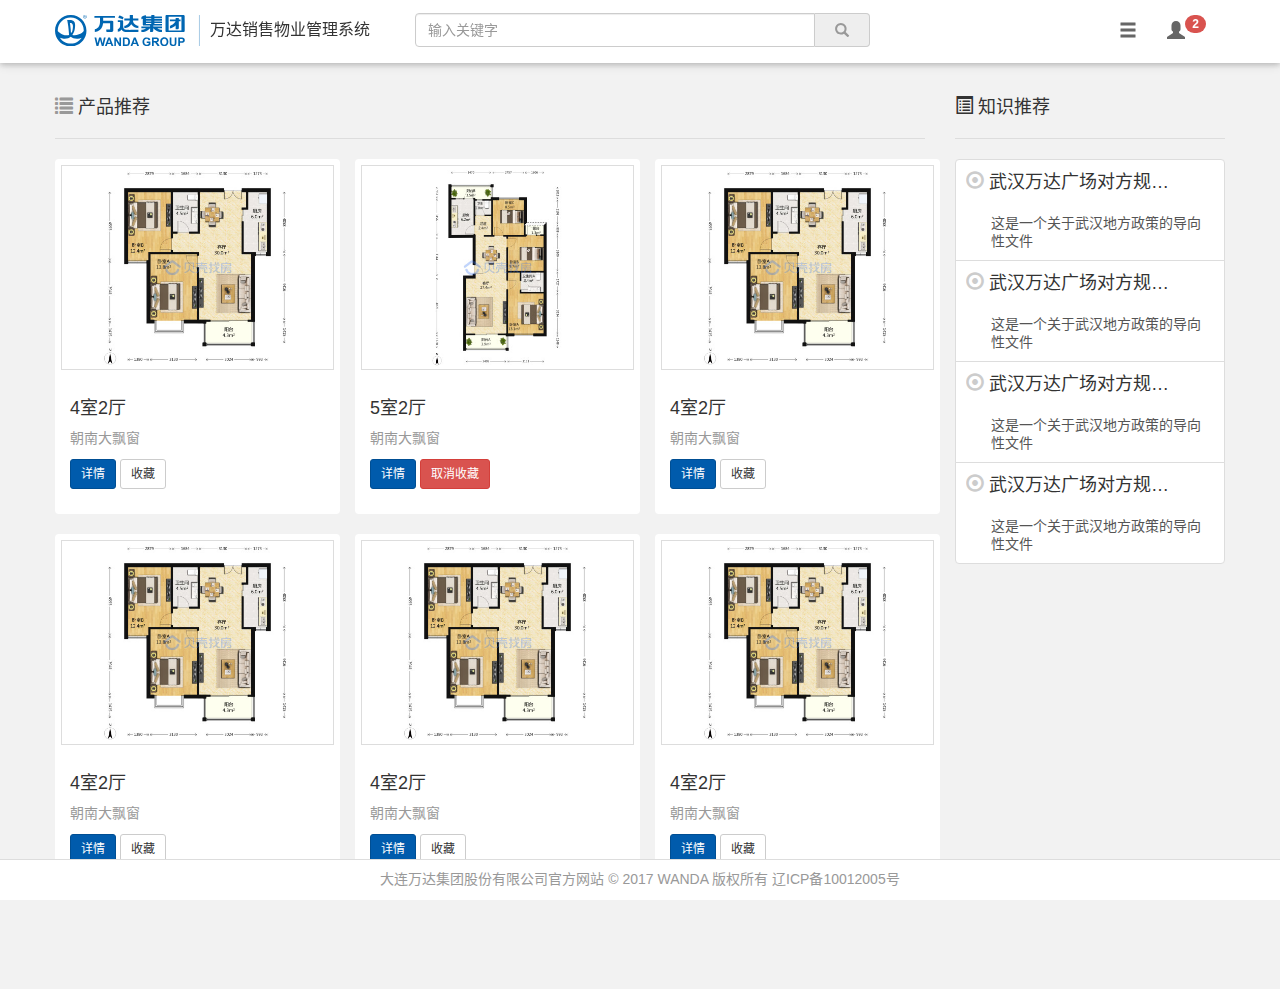
==== commit 2b5e9534: "update 产品列表页" ====
--- a/index.html
+++ b/index.html
@@ -18,363 +18,381 @@
     <![endif]-->
     </head>
     <body>
-        <nav class="navbar navbar-white  navbar-fixed-top z-depth-1">
-            <div class="container width1200" style="min-width:1200px;">
-                    <!-- <ul class="nav navbar-nav" style="margin-right:15px;">
-                        <li>
-                                <a class="pull-left"><i style="width:30px;font-size:18px;color:#666;" class="glyphicon glyphicon-menu-hamburger text-center"></i></a>
-                        </li>
-                    </ul> --> 
-                <a class="navbar-brand" href="index.html"> 
-                    <svg version="1.1" id="lay1"
-                        xmlns="http://www.w3.org/2000/svg"
-                        xmlns:xlink="http://www.w3.org/1999/xlink" x="0px"
-                        y="0px"
-                        width="145px" viewBox="0 0 411.3 89.3"
-                        style="enable-background:new 0 0 411.3 89.3;"
-                        xml:space="preserve">
-
-                        <g>
-                            <path class="st0"
-                                d="M43.6,0C19,0.5-0.6,21,0,45.6C0.5,70.3,21,89.8,45.6,89.3c24.6-0.6,44.2-21,43.6-45.6C88.7,19,68.3-0.5,43.6,0
-                                L43.6,0z
-                                M45.4,81c-13.2,0.3-24.9-6.4-31.6-16.6c3.1,1.4,6.8,2.4,10.8,2.7c8.3,0.7,15.7-1.6,20-5.6c4.3,4,11.7,6.2,20,5.6
-                                c4-0.3,7.7-1.3,10.9-2.8C69.1,74.1,58.1,80.7,45.4,81L45.4,81z
-                                M42.2,22.7c0,0,9-2,8.6,10.2c-0.1,5.9-1.2,11.7-2.4,14.9
-                                c-0.9,2.6-2.3,2.7-3.3,2.7C45,37.2,42.2,22.7,42.2,22.7L42.2,22.7z
-                                M67.9,54.9c-7,2.7-13.8,3.1-18.8,1.6c4.5-5.6,6.3-12.7,7.1-17.5
-                                c0.7-4.1,1-8.5,0.6-13.1c-0.8-10.2-9.3-11-12.3-11.5c-2.9-0.5-10.1-0.5-10.1-0.5s4.4,17.4,5.4,42.7c-4.9,1.5-11.7,1.1-18.6-1.6
-                                c-5.9-2.3-10.6-5.8-13.5-9.5l0-0.4C7.3,24.6,23.4,7.7,43.8,7.3C64.2,6.8,81.1,23,81.5,43.3c0,0.7-0.1,1.3-0.1,1.9
-                                C78.6,49,73.8,52.6,67.9,54.9L67.9,54.9z" />
+            <nav class="navbar navbar-white  navbar-fixed-top z-depth-1">
+                    <div class="container width1200" style="min-width:1200px;">
+                            <!-- <ul class="nav navbar-nav" style="margin-right:15px;">
+                                <li>
+                                        <a class="pull-left"><i style="width:30px;font-size:18px;color:#666;" class="glyphicon glyphicon-menu-hamburger text-center"></i></a>
+                                </li>
+                            </ul> --> 
+                        <a class="navbar-brand" href="index.html"> 
+                            <svg version="1.1" id="lay1"
+                                xmlns="http://www.w3.org/2000/svg"
+                                xmlns:xlink="http://www.w3.org/1999/xlink" x="0px"
+                                y="0px"
+                                width="145px" viewBox="0 0 411.3 89.3"
+                                style="enable-background:new 0 0 411.3 89.3;"
+                                xml:space="preserve">
+        
                                 <g>
-                                    <g>
-                                        <path class="st0"
-                                            d="M117.7,87.9l-5.7-24h5l3.6,16.5l4.4-16.5h5.8l4.2,16.8l3.7-16.8h4.9l-5.8,24h-5.1l-4.8-18l-4.8,18H117.7z"
-                                            />
-                                            <path class="st0"
-                                                d="M165.7,87.9h-5.3l-2.1-5.5h-9.6l-2,5.5h-5.1l9.4-24h5.1L165.7,87.9z
-                                                M156.8,78.4l-3.3-8.9l-3.2,8.9H156.8z"
-                                                />
+                                    <path class="st0"
+                                        d="M43.6,0C19,0.5-0.6,21,0,45.6C0.5,70.3,21,89.8,45.6,89.3c24.6-0.6,44.2-21,43.6-45.6C88.7,19,68.3-0.5,43.6,0
+                                        L43.6,0z
+                                        M45.4,81c-13.2,0.3-24.9-6.4-31.6-16.6c3.1,1.4,6.8,2.4,10.8,2.7c8.3,0.7,15.7-1.6,20-5.6c4.3,4,11.7,6.2,20,5.6
+                                        c4-0.3,7.7-1.3,10.9-2.8C69.1,74.1,58.1,80.7,45.4,81L45.4,81z
+                                        M42.2,22.7c0,0,9-2,8.6,10.2c-0.1,5.9-1.2,11.7-2.4,14.9
+                                        c-0.9,2.6-2.3,2.7-3.3,2.7C45,37.2,42.2,22.7,42.2,22.7L42.2,22.7z
+                                        M67.9,54.9c-7,2.7-13.8,3.1-18.8,1.6c4.5-5.6,6.3-12.7,7.1-17.5
+                                        c0.7-4.1,1-8.5,0.6-13.1c-0.8-10.2-9.3-11-12.3-11.5c-2.9-0.5-10.1-0.5-10.1-0.5s4.4,17.4,5.4,42.7c-4.9,1.5-11.7,1.1-18.6-1.6
+                                        c-5.9-2.3-10.6-5.8-13.5-9.5l0-0.4C7.3,24.6,23.4,7.7,43.8,7.3C64.2,6.8,81.1,23,81.5,43.3c0,0.7-0.1,1.3-0.1,1.9
+                                        C78.6,49,73.8,52.6,67.9,54.9L67.9,54.9z" />
+                                        <g>
+                                            <g>
                                                 <path class="st0"
-                                                    d="M168.3,87.9v-24h4.7l9.8,16v-16h4.5v24h-4.9l-9.7-15.7v15.7H168.3z"
+                                                    d="M117.7,87.9l-5.7-24h5l3.6,16.5l4.4-16.5h5.8l4.2,16.8l3.7-16.8h4.9l-5.8,24h-5.1l-4.8-18l-4.8,18H117.7z"
                                                     />
                                                     <path class="st0"
-                                                        d="M192.5,63.9h8.9c2,0,3.5,0.2,4.6,0.5c1.4,0.4,2.6,1.2,3.6,2.2c1,1.1,1.8,2.4,2.3,3.9
-                                                        c0.5,1.5,0.8,3.4,0.8,5.7c0,2-0.2,3.7-0.7,5.1c-0.6,1.7-1.5,3.2-2.6,4.2c-0.8,0.8-2,1.5-3.4,1.9c-1.1,0.3-2.5,0.5-4.3,0.5h-9.1
-                                                        V63.9z
-                                                        M197.3,68v15.9h3.6c1.4,0,2.3-0.1,2.9-0.2c0.8-0.2,1.4-0.5,2-1c0.5-0.5,0.9-1.2,1.3-2.3c0.3-1.1,0.5-2.5,0.5-4.4
-                                                        c0-1.9-0.2-3.3-0.5-4.3c-0.3-1-0.8-1.8-1.4-2.3c-0.6-0.6-1.3-0.9-2.2-1.1c-0.7-0.2-2-0.2-4-0.2H197.3z"
+                                                        d="M165.7,87.9h-5.3l-2.1-5.5h-9.6l-2,5.5h-5.1l9.4-24h5.1L165.7,87.9z
+                                                        M156.8,78.4l-3.3-8.9l-3.2,8.9H156.8z"
                                                         />
                                                         <path class="st0"
-                                                            d="M238.4,87.9h-5.3l-2.1-5.5h-9.6l-2,5.5h-5.1l9.4-24h5.1L238.4,87.9z
-                                                            M229.5,78.4l-3.3-8.9l-3.2,8.9H229.5z"
+                                                            d="M168.3,87.9v-24h4.7l9.8,16v-16h4.5v24h-4.9l-9.7-15.7v15.7H168.3z"
                                                             />
                                                             <path class="st0"
-                                                                d="M260.2,79.1v-4h10.5v9.6c-1,1-2.5,1.8-4.4,2.6c-1.9,0.8-3.9,1.1-5.9,1.1c-2.5,0-4.7-0.5-6.6-1.6
-                                                                c-1.9-1.1-3.3-2.6-4.2-4.5c-0.9-2-1.4-4.1-1.4-6.4c0-2.5,0.5-4.7,1.6-6.7c1-1.9,2.6-3.4,4.6-4.5c1.5-0.8,3.5-1.2,5.7-1.2
-                                                                c3,0,5.3,0.6,7,1.9c1.7,1.2,2.8,3,3.2,5.2l-4.8,0.9c-0.3-1.2-1-2.1-1.9-2.8c-0.9-0.7-2.1-1-3.5-1c-2.1,0-3.8,0.7-5.1,2
-                                                                c-1.3,1.3-1.9,3.3-1.9,6c0,2.9,0.6,5,1.9,6.4c1.3,1.4,2.9,2.1,5,2.1c1,0,2-0.2,3.1-0.6c1-0.4,1.9-0.9,2.6-1.4v-3H260.2z"
+                                                                d="M192.5,63.9h8.9c2,0,3.5,0.2,4.6,0.5c1.4,0.4,2.6,1.2,3.6,2.2c1,1.1,1.8,2.4,2.3,3.9
+                                                                c0.5,1.5,0.8,3.4,0.8,5.7c0,2-0.2,3.7-0.7,5.1c-0.6,1.7-1.5,3.2-2.6,4.2c-0.8,0.8-2,1.5-3.4,1.9c-1.1,0.3-2.5,0.5-4.3,0.5h-9.1
+                                                                V63.9z
+                                                                M197.3,68v15.9h3.6c1.4,0,2.3-0.1,2.9-0.2c0.8-0.2,1.4-0.5,2-1c0.5-0.5,0.9-1.2,1.3-2.3c0.3-1.1,0.5-2.5,0.5-4.4
+                                                                c0-1.9-0.2-3.3-0.5-4.3c-0.3-1-0.8-1.8-1.4-2.3c-0.6-0.6-1.3-0.9-2.2-1.1c-0.7-0.2-2-0.2-4-0.2H197.3z"
                                                                 />
-                                                                <path
-                                                                    class="st0"
-                                                                    d="M275.2,87.9v-24h10.2c2.6,0,4.4,0.2,5.6,0.6c1.2,0.4,2.1,1.2,2.8,2.3c0.7,1.1,1,2.4,1,3.8
-                                                                    c0,1.8-0.5,3.3-1.6,4.5c-1.1,1.2-2.6,1.9-4.7,2.2c1,0.6,1.9,1.3,2.6,2c0.7,0.7,1.6,2,2.8,3.9l2.9,4.7h-5.8l-3.5-5.2
-                                                                    c-1.2-1.9-2.1-3-2.6-3.5c-0.5-0.5-0.9-0.8-1.5-1c-0.5-0.2-1.3-0.3-2.4-0.3h-1v10H275.2z
-                                                                    M280,74h3.6c2.3,0,3.8-0.1,4.4-0.3
-                                                                    c0.6-0.2,1-0.5,1.4-1c0.3-0.5,0.5-1.1,0.5-1.8c0-0.8-0.2-1.5-0.6-2c-0.4-0.5-1-0.8-1.8-0.9c-0.4-0.1-1.6-0.1-3.5-0.1H280V74z"
+                                                                <path class="st0"
+                                                                    d="M238.4,87.9h-5.3l-2.1-5.5h-9.6l-2,5.5h-5.1l9.4-24h5.1L238.4,87.9z
+                                                                    M229.5,78.4l-3.3-8.9l-3.2,8.9H229.5z"
                                                                     />
-                                                                    <path
-                                                                        class="st0"
-                                                                        d="M298.4,76c0-2.5,0.4-4.5,1.1-6.2c0.5-1.2,1.3-2.3,2.2-3.3c0.9-1,2-1.7,3.1-2.2c1.5-0.6,3.2-0.9,5.2-0.9
-                                                                        c3.5,0,6.4,1.1,8.5,3.3c2.1,2.2,3.2,5.2,3.2,9.2c0,3.9-1.1,6.9-3.2,9.1c-2.1,2.2-4.9,3.3-8.5,3.3c-3.6,0-6.4-1.1-8.5-3.3
-                                                                        C299.4,82.9,298.4,79.9,298.4,76z
-                                                                        M303.4,75.9c0,2.7,0.6,4.8,1.9,6.2c1.3,1.4,2.8,2.1,4.8,2.1c1.9,0,3.5-0.7,4.8-2.1
-                                                                        c1.2-1.4,1.9-3.5,1.9-6.3c0-2.8-0.6-4.8-1.8-6.2c-1.2-1.4-2.8-2-4.8-2c-2,0-3.6,0.7-4.8,2.1C304,71.1,303.4,73.1,303.4,75.9z"
+                                                                    <path class="st0"
+                                                                        d="M260.2,79.1v-4h10.5v9.6c-1,1-2.5,1.8-4.4,2.6c-1.9,0.8-3.9,1.1-5.9,1.1c-2.5,0-4.7-0.5-6.6-1.6
+                                                                        c-1.9-1.1-3.3-2.6-4.2-4.5c-0.9-2-1.4-4.1-1.4-6.4c0-2.5,0.5-4.7,1.6-6.7c1-1.9,2.6-3.4,4.6-4.5c1.5-0.8,3.5-1.2,5.7-1.2
+                                                                        c3,0,5.3,0.6,7,1.9c1.7,1.2,2.8,3,3.2,5.2l-4.8,0.9c-0.3-1.2-1-2.1-1.9-2.8c-0.9-0.7-2.1-1-3.5-1c-2.1,0-3.8,0.7-5.1,2
+                                                                        c-1.3,1.3-1.9,3.3-1.9,6c0,2.9,0.6,5,1.9,6.4c1.3,1.4,2.9,2.1,5,2.1c1,0,2-0.2,3.1-0.6c1-0.4,1.9-0.9,2.6-1.4v-3H260.2z"
                                                                         />
                                                                         <path
                                                                             class="st0"
-                                                                            d="M325.4,63.9h4.8v13c0,2.1,0.1,3.4,0.2,4c0.2,1,0.7,1.8,1.5,2.4c0.8,0.6,1.8,0.9,3.2,0.9
-                                                                            c1.4,0,2.4-0.3,3.1-0.8c0.7-0.6,1.1-1.3,1.3-2.1c0.1-0.8,0.2-2.2,0.2-4.1V63.9h4.8v12.6c0,2.9-0.1,4.9-0.4,6.1
-                                                                            c-0.3,1.2-0.7,2.2-1.4,3c-0.7,0.8-1.6,1.5-2.8,2c-1.2,0.5-2.7,0.7-4.6,0.7c-2.3,0-4-0.3-5.2-0.8c-1.2-0.5-2.1-1.2-2.8-2.1
-                                                                            c-0.7-0.9-1.1-1.7-1.4-2.7c-0.3-1.4-0.5-3.4-0.5-6.1V63.9z"
+                                                                            d="M275.2,87.9v-24h10.2c2.6,0,4.4,0.2,5.6,0.6c1.2,0.4,2.1,1.2,2.8,2.3c0.7,1.1,1,2.4,1,3.8
+                                                                            c0,1.8-0.5,3.3-1.6,4.5c-1.1,1.2-2.6,1.9-4.7,2.2c1,0.6,1.9,1.3,2.6,2c0.7,0.7,1.6,2,2.8,3.9l2.9,4.7h-5.8l-3.5-5.2
+                                                                            c-1.2-1.9-2.1-3-2.6-3.5c-0.5-0.5-0.9-0.8-1.5-1c-0.5-0.2-1.3-0.3-2.4-0.3h-1v10H275.2z
+                                                                            M280,74h3.6c2.3,0,3.8-0.1,4.4-0.3
+                                                                            c0.6-0.2,1-0.5,1.4-1c0.3-0.5,0.5-1.1,0.5-1.8c0-0.8-0.2-1.5-0.6-2c-0.4-0.5-1-0.8-1.8-0.9c-0.4-0.1-1.6-0.1-3.5-0.1H280V74z"
                                                                             />
                                                                             <path
                                                                                 class="st0"
-                                                                                d="M349.7,87.9v-24h7.8c2.9,0,4.9,0.1,5.8,0.4c1.4,0.4,2.5,1.1,3.5,2.4c0.9,1.2,1.4,2.8,1.4,4.7
-                                                                                c0,1.5-0.3,2.7-0.8,3.7c-0.5,1-1.2,1.8-2,2.4c-0.8,0.6-1.7,0.9-2.5,1.1c-1.2,0.2-2.8,0.3-5,0.3h-3.2v9.1H349.7z
-                                                                                M354.5,68v6.8
-                                                                                h2.7c1.9,0,3.2-0.1,3.8-0.4c0.6-0.3,1.1-0.6,1.5-1.2c0.4-0.5,0.5-1.2,0.5-1.9c0-0.9-0.3-1.6-0.8-2.2c-0.5-0.6-1.2-0.9-2-1.1
-                                                                                c-0.6-0.1-1.7-0.2-3.5-0.2H354.5z"
-                                                                                />
-                                                                            </g>
-                                                                            <path
-                                                                                class="st0"
-                                                                                d="M326.1,30.8v7.5c1.9-0.3,12.6-3.4,16.2-9v11.4h3.5c5.8,0,5.5-3.9,5.5-3.9V18h4.9v-4.9h-4.9V8.4h-9v4.7h-16.4
-                                                                                V18h16.3C337.2,27.2,327.7,30.3,326.1,30.8L326.1,30.8z"
+                                                                                d="M298.4,76c0-2.5,0.4-4.5,1.1-6.2c0.5-1.2,1.3-2.3,2.2-3.3c0.9-1,2-1.7,3.1-2.2c1.5-0.6,3.2-0.9,5.2-0.9
+                                                                                c3.5,0,6.4,1.1,8.5,3.3c2.1,2.2,3.2,5.2,3.2,9.2c0,3.9-1.1,6.9-3.2,9.1c-2.1,2.2-4.9,3.3-8.5,3.3c-3.6,0-6.4-1.1-8.5-3.3
+                                                                                C299.4,82.9,298.4,79.9,298.4,76z
+                                                                                M303.4,75.9c0,2.7,0.6,4.8,1.9,6.2c1.3,1.4,2.8,2.1,4.8,2.1c1.9,0,3.5-0.7,4.8-2.1
+                                                                                c1.2-1.4,1.9-3.5,1.9-6.3c0-2.8-0.6-4.8-1.8-6.2c-1.2-1.4-2.8-2-4.8-2c-2,0-3.6,0.7-4.8,2.1C304,71.1,303.4,73.1,303.4,75.9z"
                                                                                 />
                                                                                 <path
                                                                                     class="st0"
-                                                                                    d="M367.8,2.7c-0.2-1.5-1.4-2.7-2.9-2.7h-48.4c-1.7,0-3,1.3-3,3v42.6c0,1.6,1.2,2.8,2.8,2.9h48.9
-                                                                                    c1.5-0.1,2.7-1.3,2.8-2.9L367.8,2.7L367.8,2.7z
-                                                                                    M358.7,43.9h-36.3V4.9h36.3V43.9L358.7,43.9z"
+                                                                                    d="M325.4,63.9h4.8v13c0,2.1,0.1,3.4,0.2,4c0.2,1,0.7,1.8,1.5,2.4c0.8,0.6,1.8,0.9,3.2,0.9
+                                                                                    c1.4,0,2.4-0.3,3.1-0.8c0.7-0.6,1.1-1.3,1.3-2.1c0.1-0.8,0.2-2.2,0.2-4.1V63.9h4.8v12.6c0,2.9-0.1,4.9-0.4,6.1
+                                                                                    c-0.3,1.2-0.7,2.2-1.4,3c-0.7,0.8-1.6,1.5-2.8,2c-1.2,0.5-2.7,0.7-4.6,0.7c-2.3,0-4-0.3-5.2-0.8c-1.2-0.5-2.1-1.2-2.8-2.1
+                                                                                    c-0.7-0.9-1.1-1.7-1.4-2.7c-0.3-1.4-0.5-3.4-0.5-6.1V63.9z"
                                                                                     />
                                                                                     <path
                                                                                         class="st0"
-                                                                                        d="M179.5,7.8c0,0,3.4,0.8,6.4,2.1c3.2,1.2,5.9,2.6,6.1,2.7l2.7-6.4c0,0-3.3-2-6.1-2.9c-2.9-1.2-6.4-1.8-6.4-1.8
-                                                                                        l-2.8,6.5l0,0L179.5,7.8L179.5,7.8z
-                                                                                        M111.7,4.2V8h16v11c0,19.6-14.8,21.3-14.8,21.3l0,7.7c0,0,21.1-1.1,23.6-24.8h19.8v18h-10.9
-                                                                                        V46c0,0-0.1,1.9,1.9,1.9c1.6,0,13.1,0,13.1,0c5.1,0,4.9-3.9,4.9-3.9V19.4c0,0,0.1-2.9-3.5-2.9h-25.2V8h33.6V4.2
-                                                                                        c0,0,0.2-1.7-1.7-1.7c-9,0-52.6,0-55.1,0C111.7,2.4,111.7,4.2,111.7,4.2L111.7,4.2z
-                                                                                        M236.5,42.2c0,0-32.8,0.1-34.4,0
-                                                                                        c-6.6-0.2-9.2-4.7-8.9-14.6l0,0c0.1-0.9,0.1-1.7,0.1-2.7v-7.3c0,0,0.3-3-2.6-3c-4.6,0-12.6,0-12.6,0v5.6h6.6v9.3
-                                                                                        c0,9-6.6,10.5-6.6,10.5l0,7.7c0,0,6.4-0.1,10.9-6.3c1.8,3.8,5.4,7,11.4,7.1c2.2,0,26.3,0,33.9,0c2.5,0,2.3-2,2.3-2V42.2
-                                                                                        L236.5,42.2z
-                                                                                        M273,11.2h-15V8.9h15V11.2L273,11.2z
-                                                                                        M273,18.3h-15V16h15V18.3L273,18.3z
-                                                                                        M273,25.3h-15V23h15V25.3L273,25.3z
-                                                                                        M282.1,0.1h-6.7c0,0-2.4,0-2.4,2.2v1.9h-14.8l0-2.6c0,0,0-1.7-2.6-0.8c-1.8,0.6-5.7,2.2-8.3,3.2c-2.3,1-2.2,3.1-2.2,3.1v4.9
-                                                                                        l3.9-1.4v15.9c0,0-0.2,3.5,3,3.5h17.8l0,2.4h-24.8v4.9h13.3c-3.7,3.4-10.4,4.7-13.3,4.9v6.3c1.7,0,15.4-0.1,24.6-11.2h0.2l0,11.2
-                                                                                        h3.5c5.6,0,5.5-3.9,5.5-3.9v-7.3h0.2c9.5,11.4,22.9,11.1,24.6,11.2v-6.4c-2.4-0.1-10-1.2-13.3-4.8h13.3v-4.9h-24.8V30h24.8v-4.7
-                                                                                        h-21.6V23h21.6v-4.7h-21.6V16h21.6v-4.7h-21.6V8.9h21.6V5.8c0,0,0.1-1.6-1.7-1.6c-2,0-19.9,0-19.9,0V0.1L282.1,0.1z
-                                                                                        M221.1,0h-9
-                                                                                        v9.8h-15.5v5.6H212c-0.8,11.9-13.6,15.4-15.4,15.4v6.6c1.6,0.2,13.8-0.8,19.9-10.9c6.2,10.1,18.4,11.1,20,10.9v-6.6
-                                                                                        c-1.8,0-14.6-3.3-15.4-15.4h15.4V9.8h-15.4V0L221.1,0z"
+                                                                                        d="M349.7,87.9v-24h7.8c2.9,0,4.9,0.1,5.8,0.4c1.4,0.4,2.5,1.1,3.5,2.4c0.9,1.2,1.4,2.8,1.4,4.7
+                                                                                        c0,1.5-0.3,2.7-0.8,3.7c-0.5,1-1.2,1.8-2,2.4c-0.8,0.6-1.7,0.9-2.5,1.1c-1.2,0.2-2.8,0.3-5,0.3h-3.2v9.1H349.7z
+                                                                                        M354.5,68v6.8
+                                                                                        h2.7c1.9,0,3.2-0.1,3.8-0.4c0.6-0.3,1.1-0.6,1.5-1.2c0.4-0.5,0.5-1.2,0.5-1.9c0-0.9-0.3-1.6-0.8-2.2c-0.5-0.6-1.2-0.9-2-1.1
+                                                                                        c-0.6-0.1-1.7-0.2-3.5-0.2H354.5z"
                                                                                         />
                                                                                     </g>
                                                                                     <path
                                                                                         class="st0"
-                                                                                        d="M80.7,5.1c0-2.4,1.8-4.3,4.1-4.3c2.3,0,4.1,1.8,4.1,4.3c0,2.5-1.8,4.3-4.1,4.3C82.5,9.4,80.7,7.6,80.7,5.1z
-                                                                                        M84.8,10.2c2.8,0,5.1-2.2,5.1-5.1c0-2.9-2.4-5.1-5.1-5.1c-2.8,0-5.1,2.2-5.1,5.1C79.7,8.1,82,10.2,84.8,10.2z
-                                                                                        M83.7,5.5h1l1.5,2.6
-                                                                                        h1l-1.7-2.6c0.9-0.1,1.5-0.6,1.5-1.6c0-1.2-0.7-1.7-2.1-1.7h-2.2v5.9h0.9V5.5z
-                                                                                        M83.7,4.8V2.9h1.2c0.6,0,1.3,0.1,1.3,0.9
-                                                                                        c0,0.9-0.7,1-1.4,1H83.7z"
+                                                                                        d="M326.1,30.8v7.5c1.9-0.3,12.6-3.4,16.2-9v11.4h3.5c5.8,0,5.5-3.9,5.5-3.9V18h4.9v-4.9h-4.9V8.4h-9v4.7h-16.4
+                                                                                        V18h16.3C337.2,27.2,327.7,30.3,326.1,30.8L326.1,30.8z"
                                                                                         />
-                                                                                    </g>
-                                                                                    <line
-                                                                                        class="st1"
-                                                                                        x1="409.8"
-                                                                                        y1="0.1"
-                                                                                        x2="409.8"
-                                                                                        y2="89.4"
-                                                                                        />
-                                                                                    </svg>
-                                                                                    <span class="tit">万达销售物业管理系统</span>
-                </a>
-                <form class="navbar-form navbar-left">
-                    <div class="form-group">
-                        <div class="input-group parentCls">
-                            <input type="text" class="form-control inputElem" value="" name="" placeholder="输入关键字">
-                            <div class="input-group-addon">
-                                <a href="javascript:void(0)" class="mainsearch"><i class="glyphicon glyphicon-search gray999"></i></a>
+                                                                                        <path
+                                                                                            class="st0"
+                                                                                            d="M367.8,2.7c-0.2-1.5-1.4-2.7-2.9-2.7h-48.4c-1.7,0-3,1.3-3,3v42.6c0,1.6,1.2,2.8,2.8,2.9h48.9
+                                                                                            c1.5-0.1,2.7-1.3,2.8-2.9L367.8,2.7L367.8,2.7z
+                                                                                            M358.7,43.9h-36.3V4.9h36.3V43.9L358.7,43.9z"
+                                                                                            />
+                                                                                            <path
+                                                                                                class="st0"
+                                                                                                d="M179.5,7.8c0,0,3.4,0.8,6.4,2.1c3.2,1.2,5.9,2.6,6.1,2.7l2.7-6.4c0,0-3.3-2-6.1-2.9c-2.9-1.2-6.4-1.8-6.4-1.8
+                                                                                                l-2.8,6.5l0,0L179.5,7.8L179.5,7.8z
+                                                                                                M111.7,4.2V8h16v11c0,19.6-14.8,21.3-14.8,21.3l0,7.7c0,0,21.1-1.1,23.6-24.8h19.8v18h-10.9
+                                                                                                V46c0,0-0.1,1.9,1.9,1.9c1.6,0,13.1,0,13.1,0c5.1,0,4.9-3.9,4.9-3.9V19.4c0,0,0.1-2.9-3.5-2.9h-25.2V8h33.6V4.2
+                                                                                                c0,0,0.2-1.7-1.7-1.7c-9,0-52.6,0-55.1,0C111.7,2.4,111.7,4.2,111.7,4.2L111.7,4.2z
+                                                                                                M236.5,42.2c0,0-32.8,0.1-34.4,0
+                                                                                                c-6.6-0.2-9.2-4.7-8.9-14.6l0,0c0.1-0.9,0.1-1.7,0.1-2.7v-7.3c0,0,0.3-3-2.6-3c-4.6,0-12.6,0-12.6,0v5.6h6.6v9.3
+                                                                                                c0,9-6.6,10.5-6.6,10.5l0,7.7c0,0,6.4-0.1,10.9-6.3c1.8,3.8,5.4,7,11.4,7.1c2.2,0,26.3,0,33.9,0c2.5,0,2.3-2,2.3-2V42.2
+                                                                                                L236.5,42.2z
+                                                                                                M273,11.2h-15V8.9h15V11.2L273,11.2z
+                                                                                                M273,18.3h-15V16h15V18.3L273,18.3z
+                                                                                                M273,25.3h-15V23h15V25.3L273,25.3z
+                                                                                                M282.1,0.1h-6.7c0,0-2.4,0-2.4,2.2v1.9h-14.8l0-2.6c0,0,0-1.7-2.6-0.8c-1.8,0.6-5.7,2.2-8.3,3.2c-2.3,1-2.2,3.1-2.2,3.1v4.9
+                                                                                                l3.9-1.4v15.9c0,0-0.2,3.5,3,3.5h17.8l0,2.4h-24.8v4.9h13.3c-3.7,3.4-10.4,4.7-13.3,4.9v6.3c1.7,0,15.4-0.1,24.6-11.2h0.2l0,11.2
+                                                                                                h3.5c5.6,0,5.5-3.9,5.5-3.9v-7.3h0.2c9.5,11.4,22.9,11.1,24.6,11.2v-6.4c-2.4-0.1-10-1.2-13.3-4.8h13.3v-4.9h-24.8V30h24.8v-4.7
+                                                                                                h-21.6V23h21.6v-4.7h-21.6V16h21.6v-4.7h-21.6V8.9h21.6V5.8c0,0,0.1-1.6-1.7-1.6c-2,0-19.9,0-19.9,0V0.1L282.1,0.1z
+                                                                                                M221.1,0h-9
+                                                                                                v9.8h-15.5v5.6H212c-0.8,11.9-13.6,15.4-15.4,15.4v6.6c1.6,0.2,13.8-0.8,19.9-10.9c6.2,10.1,18.4,11.1,20,10.9v-6.6
+                                                                                                c-1.8,0-14.6-3.3-15.4-15.4h15.4V9.8h-15.4V0L221.1,0z"
+                                                                                                />
+                                                                                            </g>
+                                                                                            <path
+                                                                                                class="st0"
+                                                                                                d="M80.7,5.1c0-2.4,1.8-4.3,4.1-4.3c2.3,0,4.1,1.8,4.1,4.3c0,2.5-1.8,4.3-4.1,4.3C82.5,9.4,80.7,7.6,80.7,5.1z
+                                                                                                M84.8,10.2c2.8,0,5.1-2.2,5.1-5.1c0-2.9-2.4-5.1-5.1-5.1c-2.8,0-5.1,2.2-5.1,5.1C79.7,8.1,82,10.2,84.8,10.2z
+                                                                                                M83.7,5.5h1l1.5,2.6
+                                                                                                h1l-1.7-2.6c0.9-0.1,1.5-0.6,1.5-1.6c0-1.2-0.7-1.7-2.1-1.7h-2.2v5.9h0.9V5.5z
+                                                                                                M83.7,4.8V2.9h1.2c0.6,0,1.3,0.1,1.3,0.9
+                                                                                                c0,0.9-0.7,1-1.4,1H83.7z"
+                                                                                                />
+                                                                                            </g>
+                                                                                            <line
+                                                                                                class="st1"
+                                                                                                x1="409.8"
+                                                                                                y1="0.1"
+                                                                                                x2="409.8"
+                                                                                                y2="89.4"
+                                                                                                />
+                                                                                            </svg>
+                                                                                            <span class="tit">万达销售物业管理系统</span>
+                        </a>
+                        <form class="navbar-form navbar-left">
+                            <div class="form-group">
+                                <div class="input-group parentCls">
+                                    <input type="text" class="form-control inputElem" value="" name="" placeholder="输入关键字">
+                                    <div class="input-group-addon">
+                                        <a href="javascript:void(0)" class="mainsearch"><i class="glyphicon glyphicon-search gray999"></i></a>
+                                    </div>
+                                    <!-- <div class="z-depth-1 search-drop">
+                                        <ul class="droplist">
+                                            <li style="padding:10px;">搜关于 <span></span> 的产品</li>
+                                            <li style="padding:10px;">搜关于 <span></span> 的知识</li>
+                                        </ul>
+                                    </div> -->
+                                  </div>
                             </div>
-                            <!-- <div class="z-depth-1 search-drop">
-                                <ul class="droplist">
-                                    <li style="padding:10px;">搜关于 <span></span> 的产品</li>
-                                    <li style="padding:10px;">搜关于 <span></span> 的知识</li>
-                                </ul>
-                            </div> -->
-                          </div>
-                    </div>
-                  </form>
-                <ul class="nav navbar-nav pull-right">
-                        <li class="dropdown">
-                                <a class="" href="javascript:void(0);"  data-toggle="menu" data-placement="bottom" title="菜单"><i class="glyphicon  font18 glyphicon-menu-hamburger" id="popmenu"></i></a>
-                                <div class="hide" id="menu" style="position:absolute;top:60px;z-index:9999;width: 220px;right:0px;">
+                          </form>
+                        <ul class="nav navbar-nav pull-right">
+                                <li class="dropdown">
+                                        <a class="" href="javascript:void(0);"  data-toggle="menu" data-placement="bottom" title="菜单"><i class="glyphicon  font18 glyphicon-menu-hamburger" id="popmenu"></i></a>
+                                        <div class="hide" id="menu" style="position:absolute;top:60px;z-index:9999;width: 240px;right:0px;">
+                                            <div class="panel panel-default z-depth-1">
+                                                <div class="panel-heading">
+                                                    <div class="panel-title width100">菜单</div>
+                                                </div>
+                                                <div class="panel-body">
+                                                    <ul class="topmenu">
+                                                        <li class="active">
+                                                            <a href="">
+                                                                <i class="glyphicon glyphicon-home"></i>
+                                                                首页
+                                                            </a>
+                                                        </li>
+                                                        <li>
+                                                                <a href="产品列表.html"><i class=" glyphicon glyphicon-briefcase"></i> 产品</a>
+                                                            </li>
+                                                            <li>
+                                                                    <a href=""><i class="glyphicon glyphicon-sort-by-attributes"></i> 产品线</a>
+                                                                </li>
+                                                            <li>
+                                                                    <a href="">
+                                                                            <i class="glyphicon glyphicon-book"></i>
+                                                                        知识
+                                                                    </a>
+                                                            </li>
+                                                            <li class="divider"></li>
+                                                            <li>
+                                                                    <a href="产品线文件上传填报.html">
+                                                                            <i class="glyphicon glyphicon-plus"></i>
+                                                                        我要上传产品线附件
+                                                                    </a>
+                                                                    
+                                                            </li>
+                                                            <li>
+                                                                    <a href="产品填报.html">
+                                                                            <i class="glyphicon glyphicon-plus"></i>
+                                                                        我要上传知识
+                                                                    </a>
+                                                                    
+                                                            </li>
+                                                            <li>
+                                                                    <a href="产品填报.html">
+                                                                            <i class="glyphicon glyphicon-plus"></i>
+                                                                        我要上传产品
+                                                                    </a>
+                                                                    
+                                                            </li>
+                                                            
+                                                            
+                                                            
+                                                    </ul>
+                                                </div>
+                                            </div>
+                                        </div>
+                                </li>
+                                <!-- <li class="dropdown">
+                                        <a href="javascript:void(0)" class="dropdown-toggle" data-toggle="menu"  data-placement="bottom" title="任务消息"><i class="glyphicon glyphicon-briefcase font18" id="popmenu1"></i> <span class="badge" style="position:relative;top:-10px;right:4px;">2</span></a>
+                                        <div class="hide" id="menu1" style="position:absolute;top:60px;z-index:9999;width: 420px;right:0px;">
+                                                <div class="panel panel-default z-depth-1">
+                                                    <div class="panel-heading">
+                                                        <div class="panel-title">任务消息 <a href="javascript:void(0)">（2）</a></div>
+                                                    </div>
+                                                    <div class="panel-body">
+                                                        <ul class="topmenu">
+                                                            <li class="bl">
+                                                                <a href="">
+                                                                  <p> 新产品线发布了，请领导审批</p>
+                                                                  <p><span class="gray999">张三</span><span class="gray999 pull-right">2018-12-12</span></p>
+                                                                </a>
+                                                            </li>
+                                                            <li >
+                                                                    <a href="">
+                                                                      <p> 新产品线发布了，请领导审批</p>
+                                                                      <p><span class="gray999">张三</span><span class="gray999 pull-right">2018-12-12</span></p>
+                                                                    </a>
+                                                                </li>
+                                                        </ul>
+                                                    </div>
+                                                </div>
+                                        </div>
+                                </li> -->
+                            <li class="dropdown">
+                                <a href="javascript:void(0)" class="dropdown-toggle" data-toggle="menu" data-placement="bottom" title="个人中心"><i class="glyphicon glyphicon-user  font18" id="popmenu2"></i> <span class="badge" style="position:relative;top:-10px;right:4px;">2</span> </a>
+                                <div class="hide" id="menu2" style="position:absolute;top:60px;z-index:9999;width: 220px;right:0px;">
                                     <div class="panel panel-default z-depth-1">
                                         <div class="panel-heading">
-                                            <div class="panel-title width100">菜单</div>
+                                            <div class="panel-title">个人中心</div>
                                         </div>
                                         <div class="panel-body">
                                             <ul class="topmenu">
-                                                <li class="active">
-                                                    <a href="">
-                                                        <i class="glyphicon glyphicon-home"></i>
-                                                        首页
-                                                    </a>
-                                                </li>
-                                                <li>
-                                                        <a href=""><i class=" glyphicon glyphicon-briefcase"></i> 产品</a>
+                                                    <li>
+                                                        <a href="">
+                                                                <i class="glyphicon glyphicon-check"></i>
+                                                                我的待办 <span class="badge" style="position:relative;top:-10px;right:4px;">2</span>
+                                                        </a>      
                                                     </li>
                                                     <li>
-                                                            <a href=""><i class="glyphicon glyphicon-sort-by-attributes"></i> 产品线</a>
+                                                            <a href="">
+                                                                    <i class="glyphicon glyphicon-tasks"></i>
+                                                                    任务管理 
+                                                            </a>      
                                                         </li>
+                                                        <li>
+                                                                <a href="">
+                                                                        <i class="glyphicon glyphicon-send"></i>
+                                                                    发布管理 
+                                                                </a>      
+                                                        </li>
+                                                        <li>
+                                                                <a href="">
+                                                                        <i class="glyphicon glyphicon-tasks"></i>
+                                                                        我的填报 
+                                                                </a>      
+                                                            </li>
+                                                    <li class="divider"></li>
                                                     <li>
                                                             <a href="">
-                                                                    <i class="glyphicon glyphicon-book"></i>
-                                                                知识
+                                                                <i class="glyphicon glyphicon-cog"></i>
+                                                                系统设置
                                                             </a>
                                                     </li>
                                                     <li class="divider"></li>
                                                     <li>
-                                                            <a href="">
-                                                                    <i class="glyphicon glyphicon-globe"></i>
-                                                                我的发布
-                                                            </a>
-                                                            
-                                                    </li>
-                                                    <li>
-                                                            <a href="">
-                                                                    <i class="glyphicon glyphicon-pushpin"></i>
-                                                                我的收藏
-                                                            </a>
-                                                    </li>
-                                                    <li class="divider"></li>
-                                                    <li>
-                                                            <a href="">
-                                                                    <i class="glyphicon glyphicon-cog"></i>
-                                                                系统设置
-                                                            </a>
-                                                    </li>
-                                            </ul>
-                                        </div>
-                                    </div>
-                                </div>
-                        </li>
-                        <li class="dropdown">
-                                <a href="javascript:void(0)" class="dropdown-toggle" data-toggle="menu"  data-placement="bottom" title="任务消息"><i class="glyphicon glyphicon-briefcase font18" id="popmenu1"></i> <span class="badge" style="position:relative;top:-10px;right:4px;">2</span></a>
-                                <div class="hide" id="menu1" style="position:absolute;top:60px;z-index:9999;width: 420px;right:0px;">
-                                        <div class="panel panel-default z-depth-1">
-                                            <div class="panel-heading">
-                                                <div class="panel-title">任务消息 <a href="javascript:void(0)">（2）</a></div>
-                                            </div>
-                                            <div class="panel-body">
-                                                <ul class="topmenu">
-                                                    <li class="bl">
                                                         <a href="">
-                                                          <p> 新产品线发布了，请领导审批</p>
-                                                          <p><span class="gray999">张三</span><span class="gray999 pull-right">2018-12-12</span></p>
+                                                            <i class="glyphicon glyphicon-log-out"></i>
+                                                        退出
                                                         </a>
                                                     </li>
-                                                    <li >
-                                                            <a href="">
-                                                              <p> 新产品线发布了，请领导审批</p>
-                                                              <p><span class="gray999">张三</span><span class="gray999 pull-right">2018-12-12</span></p>
-                                                            </a>
-                                                        </li>
-                                                </ul>
-                                            </div>
-                                        </div>
-                                </div>
-                        </li>
-                    <li class="dropdown">
-                        <a href="javascript:void(0)" class="dropdown-toggle" data-toggle="menu" data-placement="bottom" title="个人中心"><i class="glyphicon glyphicon-user  font18" id="popmenu2"></i> </a>
-                        <div class="hide" id="menu2" style="position:absolute;top:60px;z-index:9999;width: 220px;right:0px;">
-                            <div class="panel panel-default z-depth-1">
-                                <div class="panel-heading">
-                                    <div class="panel-title">个人中心</div>
-                                </div>
-                                <div class="panel-body">
-                                    <ul class="topmenu">
-                                            <li>
-                                                    <a href="">
-                                                            <i class="glyphicon glyphicon-upload"></i>
-                                                            我的上传
-                                                        </a>
-                                                        
-                                            </li><li class="divider"></li>
-                                        <li>
-                                            
-                                            <a href="">
-                                                <i class="glyphicon glyphicon-log-out"></i>
-                                             退出
-                                            </a>
-                                        </li>
-                                        
-                                    </ul>
-                                </div>
+                                                
+                                            </ul>
+                                        </div>
+                                    </div>
                             </div>
-                    </div>
-                    </li>
-                        
-                </ul>
-            </div><!-- /.container-fluid -->
-        </nav>
+                            </li>
+                                
+                        </ul>
+                    </div><!-- /.container-fluid -->
+            </nav>
         <div class="container width1200 mb80 mt65">
             <div class="row">
                 <div class="col-xs-9 tuijian">
-                        <!-- <div class="tit mt20 col-xs-12">
-                            <a  role="button" style="text-decoration:none;color:#666" data-toggle="collapse" data-parent="#accordion" href="#collapseOne" aria-expanded="true" aria-controls="collapseOne">
-                                    <img src="images/导调控制.png" style="width:20px;margin-right:8px;" alt="">
-                                    过滤
-                            </a>
-                            <div id="collapseOne" class="panel-collapse collapse  mt20" role="tabpanel" aria-labelledby="headingOne">
-                                    <div>
-                                      Anim pariatur cliche reprehenderit, enim eiusmod high life accusamus terry richardson ad squid. 3 wolf moon officia aute, non cupidatat skateboard dolor brunch. Food truck quinoa nesciunt laborum eiusmod. Brunch 3 wolf moon tempor, sunt aliqua put a bird on it squid single-origin coffee nulla assumenda shoreditch et. Nihil anim keffiyeh helvetica, craft beer labore wes anderson cred nesciunt sapiente ea proident. Ad vegan excepteur butcher vice lomo. Leggings occaecat craft beer farm-to-table, raw denim aesthetic synth nesciunt you probably haven't heard of them accusamus labore sustainable VHS.
+                        <div class="row">
+                                <div class="tit mt20 col-xs-12">
+                                        <h4  role="button" style="text-decoration:none;color:#333" data-toggle="collapse" data-parent="#accordion" href="#collapseOne" aria-expanded="true" aria-controls="collapseOne">
+                                               <i class="glyphicon glyphicon-list" style="color:#999"></i>
+                                                产品推荐
+                                        </h4>
+                                       
+                                        <div class="bl mt20 mb20"></div>
+                                        
                                     </div>
-                            </div>
-                            <div class="bl mt20 mb20"></div>
-                            
-                        </div> -->
-                        <div class="tit mt20 col-xs-12">
-                                <h4  role="button" style="text-decoration:none;color:#333" data-toggle="collapse" data-parent="#accordion" href="#collapseOne" aria-expanded="true" aria-controls="collapseOne">
-                                       <i class="glyphicon glyphicon-list"></i>
-                                        产品推荐
-                                </h4>
-                               
-                                <div class="bl mt20 mb20"></div>
-                                
-                            </div>
-                        <div class="col-xs-4" >
-                                <div class="thumbnail">
-                                  <img src="images/i1.jpg" alt="...">
-                                  <div class="caption">
-                                    <h3>4室2厅</h3>
-                                    <p class="gray999">朝南大飘窗</p>
-                                    <p><a href="#" class="btn btn-primary  btn-sm" role="button">详情</a> <a href="#" class="btn btn-default  btn-sm" role="button">收藏</a></p>
-                                  </div>
+                                <div class="col-xs-4" >
+                                        <div class="thumbnail">
+                                          <img src="images/i1.jpg" alt="...">
+                                          <div class="caption">
+                                            <h3>4室2厅</h3>
+                                            <p class="gray999">朝南大飘窗</p>
+                                            <p><a href="#" class="btn btn-primary  btn-sm" role="button">详情</a> <a href="#" class="btn btn-default  btn-sm" role="button">收藏</a></p>
+                                          </div>
+                                        </div>
+                                </div>
+                                <div class="col-xs-4">
+                                        <div class="thumbnail">
+                                                <img src="images/i2.png" style="border:1px solid #ddd;" alt="...">
+                                          <div class="caption">
+                                            <h3>5室2厅</h3>
+                                            <p class="gray999">朝南大飘窗</p>
+                                            <p><a href="#" class="btn btn-primary btn-sm" role="button">详情</a> <a href="#" class="btn btn-danger  btn-sm" role="button">取消收藏</a></p>
+                                          </div>
+                                        </div>
+                                </div>
+                                <div class="col-xs-4">
+                                        <div class="thumbnail">
+                                          <img src="images/i1.jpg" alt="...">
+                                          <div class="caption">
+                                            <h3>4室2厅</h3>
+                                            <p class="gray999">朝南大飘窗</p>
+                                            <p><a href="#" class="btn btn-primary  btn-sm" role="button">详情</a> <a href="#" class="btn btn-default  btn-sm" role="button">收藏</a></p>
+                                          </div>
+                                        </div>
+                                </div>
+                                <div class="col-xs-4">
+                                        <div class="thumbnail">
+                                          <img src="images/i1.jpg" alt="...">
+                                          <div class="caption">
+                                            <h3>4室2厅</h3>
+                                            <p class="gray999">朝南大飘窗</p>
+                                            <p><a href="#" class="btn btn-primary  btn-sm" role="button">详情</a> <a href="#" class="btn btn-default  btn-sm" role="button">收藏</a></p>
+                                          </div>
+                                        </div>
+                                </div>
+                                <div class="col-xs-4">
+                                        <div class="thumbnail">
+                                          <img src="images/i1.jpg" alt="...">
+                                          <div class="caption">
+                                            <h3>4室2厅</h3>
+                                            <p class="gray999">朝南大飘窗</p>
+                                            <p><a href="#" class="btn btn-primary  btn-sm" role="button">详情</a> <a href="#" class="btn btn-default  btn-sm" role="button">收藏</a></p>
+                                          </div>
+                                        </div>
+                                </div>
+                                <div class="col-xs-4">
+                                        <div class="thumbnail">
+                                          <img src="images/i1.jpg" alt="...">
+                                          <div class="caption">
+                                            <h3>4室2厅</h3>
+                                            <p class="gray999">朝南大飘窗</p>
+                                            <p><a href="#" class="btn btn-primary  btn-sm" role="button">详情</a> <a href="#" class="btn btn-default  btn-sm" role="button">收藏</a></p>
+                                          </div>
+                                        </div>
                                 </div>
                         </div>
-                        <div class="col-xs-4">
-                                <div class="thumbnail">
-                                        <img src="images/i2.png" style="border:1px solid #ddd;" alt="...">
-                                  <div class="caption">
-                                    <h3>5室2厅</h3>
-                                    <p class="gray999">朝南大飘窗</p>
-                                    <p><a href="#" class="btn btn-primary btn-sm" role="button">详情</a> <a href="#" class="btn btn-danger  btn-sm" role="button">取消收藏</a></p>
-                                  </div>
-                                </div>
-                        </div>
-                        <div class="col-xs-4">
-                                <div class="thumbnail">
-                                  <img src="images/i1.jpg" alt="...">
-                                  <div class="caption">
-                                    <h3>4室2厅</h3>
-                                    <p class="gray999">朝南大飘窗</p>
-                                    <p><a href="#" class="btn btn-primary  btn-sm" role="button">详情</a> <a href="#" class="btn btn-default  btn-sm" role="button">收藏</a></p>
-                                  </div>
-                                </div>
-                        </div>
-                        <div class="col-xs-4">
-                                <div class="thumbnail">
-                                  <img src="images/i1.jpg" alt="...">
-                                  <div class="caption">
-                                    <h3>4室2厅</h3>
-                                    <p class="gray999">朝南大飘窗</p>
-                                    <p><a href="#" class="btn btn-primary  btn-sm" role="button">详情</a> <a href="#" class="btn btn-default  btn-sm" role="button">收藏</a></p>
-                                  </div>
-                                </div>
-                        </div>
-                        <div class="col-xs-4">
-                                <div class="thumbnail">
-                                  <img src="images/i1.jpg" alt="...">
-                                  <div class="caption">
-                                    <h3>4室2厅</h3>
-                                    <p class="gray999">朝南大飘窗</p>
-                                    <p><a href="#" class="btn btn-primary  btn-sm" role="button">详情</a> <a href="#" class="btn btn-default  btn-sm" role="button">收藏</a></p>
-                                  </div>
-                                </div>
-                        </div>
-                        <div class="col-xs-4">
-                                <div class="thumbnail">
-                                  <img src="images/i1.jpg" alt="...">
-                                  <div class="caption">
-                                    <h3>4室2厅</h3>
-                                    <p class="gray999">朝南大飘窗</p>
-                                    <p><a href="#" class="btn btn-primary  btn-sm" role="button">详情</a> <a href="#" class="btn btn-default  btn-sm" role="button">收藏</a></p>
-                                  </div>
-                                </div>
-                        </div>
+                        
                        
                 </div>
                 <div class="col-xs-3" style="padding-right:0;padding-left:0">
@@ -427,21 +445,6 @@
         <!-- 加载 Bootstrap 的所有 JavaScript 插件。你也可以根据需要只加载单个插件。 -->
         <script src="js/inputs.js"></script>
         <script src="https://cdn.jsdelivr.net/npm/bootstrap@3.3.7/dist/js/bootstrap.min.js"></script>
-         <script>
-            $(function () {
-                $('[data-toggle="menu"]').tooltip();
-                $(document).click(function(){
-                    return event.srcElement.id == "popmenu" ? $("#menu").toggleClass("hide") : $("#menu").addClass("hide");
-                });
-                 $(document).click(function(){
-                    return event.srcElement.id == "popmenu1" ? $("#menu1").toggleClass("hide") : $("#menu1").addClass("hide");
-                });
-                $(document).click(function(){
-                    return event.srcElement.id == "popmenu2" ? $("#menu2").toggleClass("hide") : $("#menu2").addClass("hide");
-                });
-                
-            })  
-            
-         </script>
+         <script src="js/common.js"> </script>
     </body>
 </html>--- a/stylesheets/pl.css
+++ b/stylesheets/pl.css
@@ -453,7 +453,7 @@
 
 /***********************************************保存/提交的样式*************************/
 .dealbtn {
-  padding: 10px;
+  padding: 5px;
   background-color: #575f61;
   position: fixed;
   bottom: 0;
@@ -691,7 +691,10 @@
   margin-right: 5px;
 }
 
-.tuijian > .col-xs-4 {
+.tuijian > .row .col-xs-4 {
+  padding-right: 0px;
+}
+.tuijian > .col-xs-3 {
   padding-right: 0px;
 }
 
@@ -758,3 +761,73 @@
 .hidden {
   display: none;
 }
+
+.search-row {
+  padding-bottom: 5px;
+  margin-bottom: 7px;
+}
+
+.search-value > .s-tit {
+  padding: 12px 0px;
+  color: #666;
+}
+.search-value > ul {
+  list-style: none;
+}
+.search-value > .nav-pills {
+  margin-bottom: 30px;
+}
+.search-value > .nav-pills > li {
+  padding-top: 9px;
+  cursor: pointer;
+  width: 80px;
+  text-align: center;
+  height: 80px;
+  background-color: #fff;
+  border-radius: 50%;
+  margin-right: 20px;
+}
+.search-value > .nav-pills > li.active, .search-value > .nav-pills > li:hover, .search-value > .nav-pills > li:focus, .search-value > .nav-pills > li:active {
+  background-color: #ddd;
+}
+.search-value > .nav-pills > li.active > a, .search-value > .nav-pills > li:hover > a, .search-value > .nav-pills > li:focus > a, .search-value > .nav-pills > li:active > a {
+  background-color: transparent;
+  color: #005bac;
+  font-weight: 600;
+}
+.search-value > .nav-pills > li > a {
+  color: #666;
+  text-decoration: none;
+}
+.search-value > .nav-pills > li > a:active, .search-value > .nav-pills > li > a:focus, .search-value > .nav-pills > li > a:hover {
+  background-color: transparent;
+  color: #005bac;
+  font-weight: 600;
+}
+.search-value > .nav-pills > li > p > img {
+  width: 30px;
+}
+.search-value > .pills {
+  padding: 0;
+  margin: 0;
+}
+.search-value > .pills > li {
+  text-align: left;
+  margin-right: 5px;
+}
+.search-value > .pills > li > a {
+  color: #666;
+  text-decoration: none;
+  padding: 7px 0px;
+  display: inline-block;
+  font-weight: 500;
+  font-size: 14px;
+}
+.search-value > .pills > li > a:focus, .search-value > .pills > li > a:active {
+  font-weight: 600;
+  color: #005bac;
+}
+.search-value > .pills > li:hover > a, .search-value > .pills > li.active > a, .search-value > .pills > li:focus > a, .search-value > .pills > li:active > a {
+  color: #005bac;
+  font-weight: 600;
+}
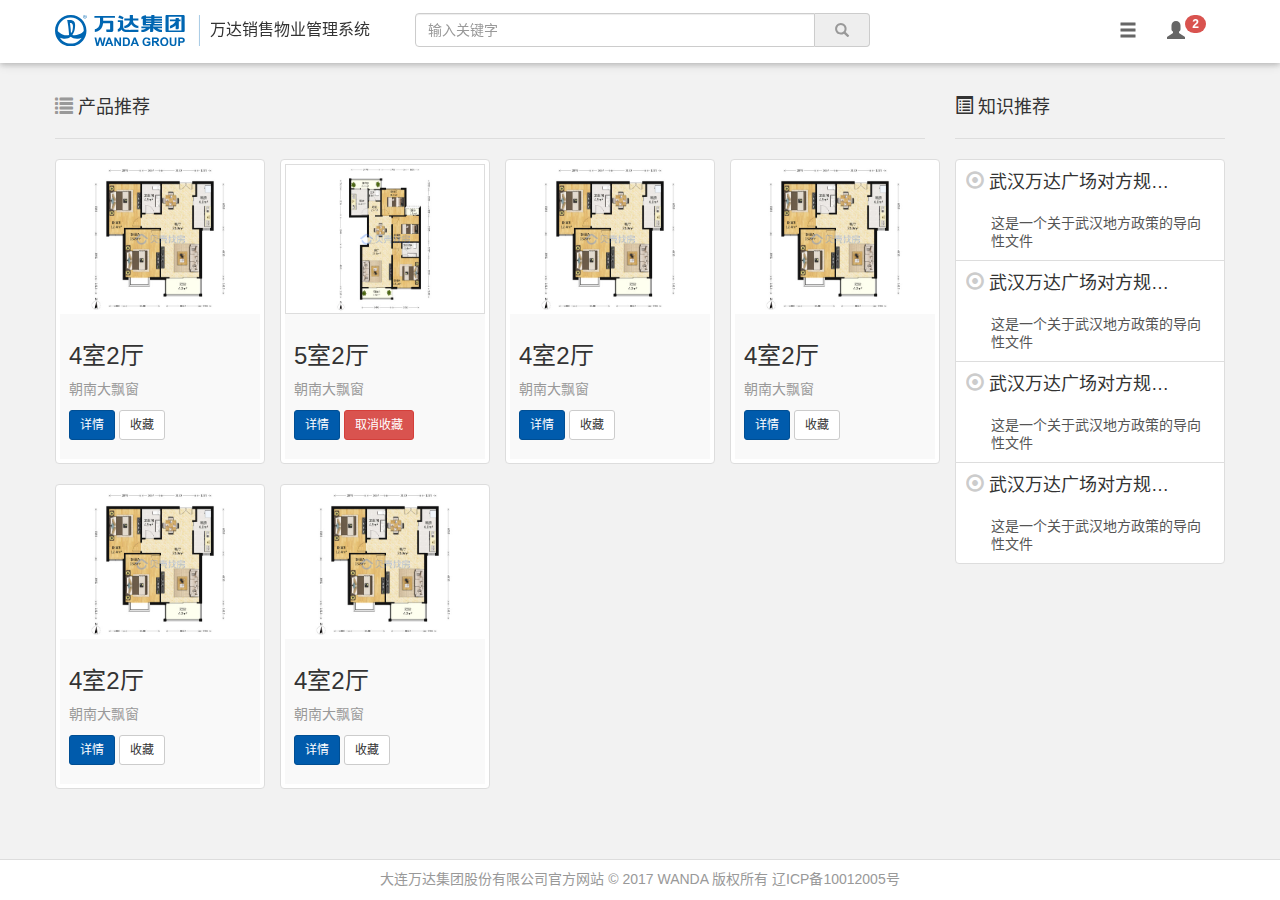
==== commit 4b8b0942: "css" ====
--- a/index.html
+++ b/index.html
@@ -331,7 +331,7 @@
                                         <div class="bl mt20 mb20"></div>
                                         
                                     </div>
-                                <div class="col-xs-4" >
+                                <div class="col-xs-3" >
                                         <div class="thumbnail">
                                           <img src="images/i1.jpg" alt="...">
                                           <div class="caption">
@@ -341,7 +341,7 @@
                                           </div>
                                         </div>
                                 </div>
-                                <div class="col-xs-4">
+                                <div class="col-xs-3">
                                         <div class="thumbnail">
                                                 <img src="images/i2.png" style="border:1px solid #ddd;" alt="...">
                                           <div class="caption">
@@ -351,7 +351,7 @@
                                           </div>
                                         </div>
                                 </div>
-                                <div class="col-xs-4">
+                                <div class="col-xs-3">
                                         <div class="thumbnail">
                                           <img src="images/i1.jpg" alt="...">
                                           <div class="caption">
@@ -361,7 +361,7 @@
                                           </div>
                                         </div>
                                 </div>
-                                <div class="col-xs-4">
+                                <div class="col-xs-3">
                                         <div class="thumbnail">
                                           <img src="images/i1.jpg" alt="...">
                                           <div class="caption">
@@ -371,7 +371,7 @@
                                           </div>
                                         </div>
                                 </div>
-                                <div class="col-xs-4">
+                                <div class="col-xs-3">
                                         <div class="thumbnail">
                                           <img src="images/i1.jpg" alt="...">
                                           <div class="caption">
@@ -381,7 +381,7 @@
                                           </div>
                                         </div>
                                 </div>
-                                <div class="col-xs-4">
+                                <div class="col-xs-3">
                                         <div class="thumbnail">
                                           <img src="images/i1.jpg" alt="...">
                                           <div class="caption">
--- a/stylesheets/pl.css
+++ b/stylesheets/pl.css
@@ -78,6 +78,10 @@
   padding-left: 10px;
 }
 
+.pr10 {
+  padding-right: 10px;
+}
+
 .pl40 {
   padding-left: 40px;
 }
@@ -96,6 +100,10 @@
 
 .width40 {
   width: 30px;
+}
+
+.width50 {
+  width: 50px;
 }
 
 .font18 {
@@ -134,6 +142,7 @@
 }
 
 .table-edit > tbody > tr > td {
+  padding: 4px 7px;
   border: none;
   vertical-align: middle !important;
 }
@@ -141,14 +150,22 @@
   margin-right: 5px;
 }
 .table-edit > tbody > tr > td > .nav-pills > li.active > a {
-  background-color: #005bac;
+  border: 1px solid #005bac;
+  background-color: transparent;
+  color: #005bac;
 }
 .table-edit > tbody > tr > td > .nav-pills > li > a {
-  padding: 5px 15px;
-  background-color: #f2f2f2;
+  padding: 2px 7px;
+  background-color: transparent;
+  color: #666;
+  border: 1px solid #ddd;
 }
 .table-edit > tbody > tr > td.text-right {
   color: #666;
+}
+.table-edit > tbody > tr > td > input {
+  padding: 2px 7px !important;
+  height: 25px;
 }
 .table-edit > tbody > tr > td > input, .table-edit > tbody > tr > td textarea {
   max-width: 500px;
@@ -531,11 +548,17 @@
   text-align: center;
 }
 
-.thumbnail > .caption > h3 {
-  font-size: 18px;
+.thumbnail > .caption {
+  background-color: #f9f9f9;
+}
+.thumbnail > .caption > h4 {
+  font-size: 16px;
+}
+.thumbnail > .caption > .line {
+  border-bottom: 1px solid #ddd;
 }
 .thumbnail > img {
-  border: 1px solid #ddd;
+  border: 1px solid transparent;
 }
 
 .img1-thumbnail {
@@ -585,11 +608,11 @@
 }
 
 .thumbnail {
-  border: 2px solid transparent;
+  border: 1px solid #ddd;
   cursor: pointer;
 }
 .thumbnail:hover {
-  border: 2px solid #999;
+  border: 1px solid #999;
 }
 
 .product-detail > .navbar-nav > li:hover {
@@ -695,6 +718,9 @@
   padding-right: 0px;
 }
 .tuijian > .col-xs-3 {
+  padding-right: 0px;
+}
+.tuijian > .row > .col-xs-3 {
   padding-right: 0px;
 }
 
@@ -831,3 +857,11 @@
   color: #005bac;
   font-weight: 600;
 }
+
+.panel-heading {
+  padding: 7px 15px;
+}
+
+.pllist > .col-xs-3 {
+  padding-left: 0px;
+}
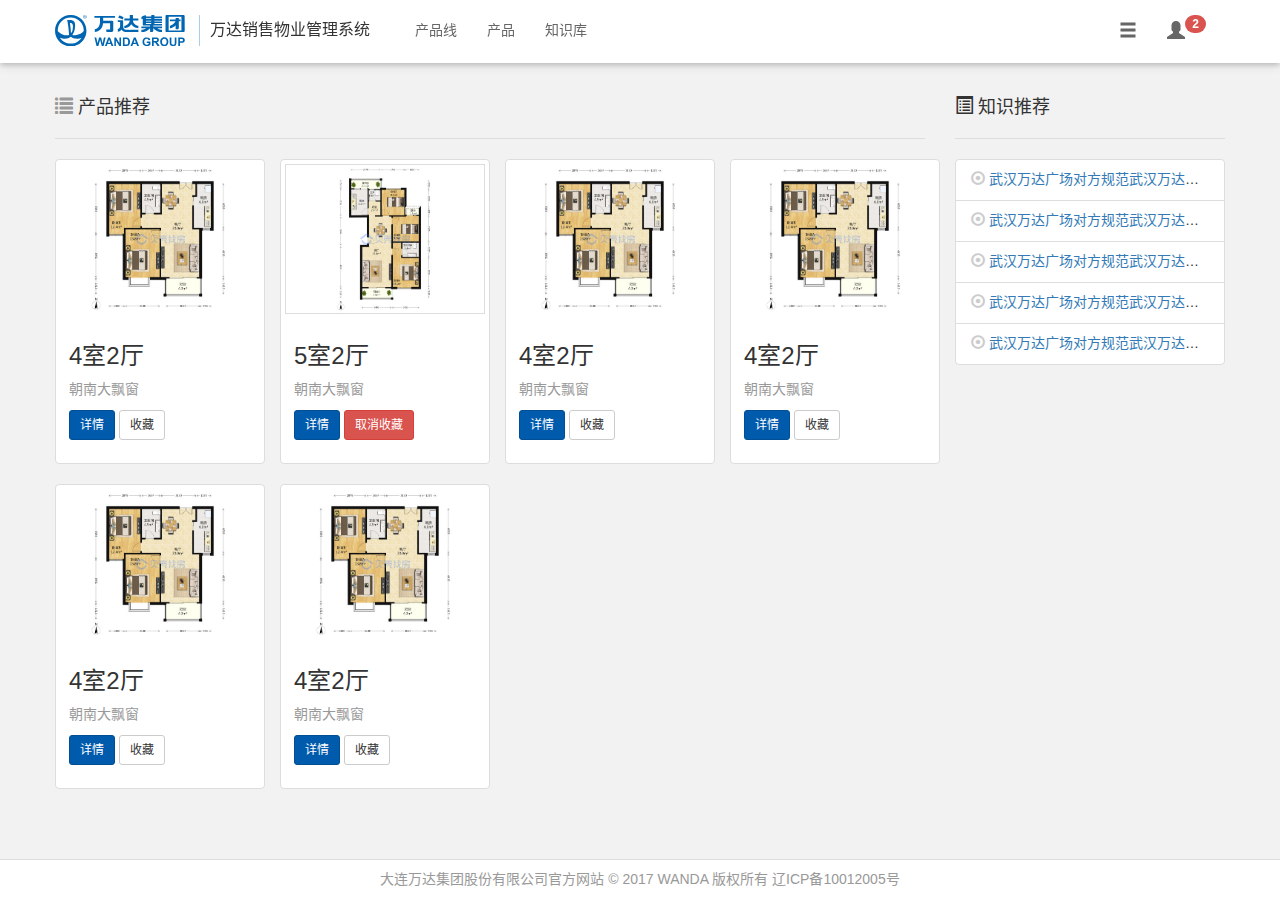
==== commit beae77ab: "css" ====
--- a/index.html
+++ b/index.html
@@ -161,22 +161,33 @@
                                                                                             </svg>
                                                                                             <span class="tit">万达销售物业管理系统</span>
                         </a>
-                        <form class="navbar-form navbar-left">
+                        <!-- <form class="navbar-form navbar-left">
                             <div class="form-group">
                                 <div class="input-group parentCls">
                                     <input type="text" class="form-control inputElem" value="" name="" placeholder="输入关键字">
                                     <div class="input-group-addon">
                                         <a href="javascript:void(0)" class="mainsearch"><i class="glyphicon glyphicon-search gray999"></i></a>
                                     </div>
-                                    <!-- <div class="z-depth-1 search-drop">
+                                    <div class="z-depth-1 search-drop">
                                         <ul class="droplist">
                                             <li style="padding:10px;">搜关于 <span></span> 的产品</li>
                                             <li style="padding:10px;">搜关于 <span></span> 的知识</li>
                                         </ul>
-                                    </div> -->
+                                    </div>
                                   </div>
                             </div>
-                          </form>
+                          </form> -->
+                          <ul class="nav navbar-nav">
+                                <li>
+                                        <a href="产品列表1.html">产品线</a>
+                                    </li>
+                            <li>
+                                <a href="产品列表1.html">产品</a>
+                            </li>
+                            <li>
+                                    <a href="">知识库</a>
+                            </li>
+                          </ul>
                         <ul class="nav navbar-nav pull-right">
                                 <li class="dropdown">
                                         <a class="" href="javascript:void(0);"  data-toggle="menu" data-placement="bottom" title="菜单"><i class="glyphicon  font18 glyphicon-menu-hamburger" id="popmenu"></i></a>
@@ -406,30 +417,14 @@
                                 
                         </div>
                         <div class="col-xs-12">
-                                <div class="list-group">
-                                        <a href="#" class="list-group-item " style="padding-left:35px;display:block;">
-
-                                          <h4 class="list-group-item-heading textoverflow220" style="margin-left:-25px;"><i class="glyphicon glyphicon-record grayccc"></i> 武汉万达广场对方规范武汉万达广场对方规范</h4>
-                                          <p class="list-group-item-text mt10">这是一个关于武汉地方政策的导向性文件</p>
-                                        </a>
-                                        <a href="#" class="list-group-item " style="padding-left:35px;display:block;">
-
-                                            <h4 class="list-group-item-heading textoverflow220" style="margin-left:-25px;"><i class="glyphicon glyphicon-record grayccc"></i> 武汉万达广场对方规范武汉万达广场对方规范</h4>
-                                            <p class="list-group-item-text mt10">这是一个关于武汉地方政策的导向性文件</p>
-                                          </a>
-                                          <a href="#" class="list-group-item " style="padding-left:35px;display:block;">
-
-                                            <h4 class="list-group-item-heading textoverflow220" style="margin-left:-25px;"><i class="glyphicon glyphicon-record grayccc"></i> 武汉万达广场对方规范武汉万达广场对方规范</h4>
-                                            <p class="list-group-item-text mt10">这是一个关于武汉地方政策的导向性文件</p>
-                                          </a>
-                                          <a href="#" class="list-group-item " style="padding-left:35px;display:block;">
-
-                                            <h4 class="list-group-item-heading textoverflow220" style="margin-left:-25px;"><i class="glyphicon glyphicon-record grayccc"></i> 武汉万达广场对方规范武汉万达广场对方规范</h4>
-                                            <p class="list-group-item-text mt10">这是一个关于武汉地方政策的导向性文件</p>
-                                          </a>
-                                       
-                                </div>
                                 
+                                <ul class="list-group">
+                                        <li class="list-group-item textoverflow275"><a href=""><i class="glyphicon glyphicon-record grayccc"></i> 武汉万达广场对方规范武汉万达广场对方规范</a></li>
+                                        <li class="list-group-item textoverflow275"><a href=""><i class="glyphicon glyphicon-record grayccc"></i> 武汉万达广场对方规范武汉万达广场对方规范</a></li>
+                                        <li class="list-group-item textoverflow275"><a href=""><i class="glyphicon glyphicon-record grayccc"></i> 武汉万达广场对方规范武汉万达广场对方规范</a></li>
+                                        <li class="list-group-item textoverflow275"><a href=""><i class="glyphicon glyphicon-record grayccc"></i> 武汉万达广场对方规范武汉万达广场对方规范</a></li>
+                                        <li class="list-group-item textoverflow275"><a href=""><i class="glyphicon glyphicon-record grayccc"></i> 武汉万达广场对方规范武汉万达广场对方规范</a></li>
+                                      </ul>
                         </div>
                 </div>
             </div>
--- a/stylesheets/pl.css
+++ b/stylesheets/pl.css
@@ -88,6 +88,10 @@
 
 .mr15 {
   margin-right: 15px;
+}
+
+.ml5 {
+  margin-left: 5px;
 }
 
 .ml15 {
@@ -548,9 +552,6 @@
   text-align: center;
 }
 
-.thumbnail > .caption {
-  background-color: #f9f9f9;
-}
 .thumbnail > .caption > h4 {
   font-size: 16px;
 }
@@ -729,6 +730,14 @@
   position: relative;
   border-top-left-radius: 0;
   border-bottom-left-radius: 0;
+}
+
+.textoverflow275 {
+  display: block;
+  max-width: 275px;
+  overflow: hidden;
+  text-overflow: ellipsis;
+  white-space: nowrap;
 }
 
 .textoverflow220 {
@@ -859,7 +868,7 @@
 }
 
 .panel-heading {
-  padding: 7px 15px;
+  padding: 9px 15px;
 }
 
 .pllist > .col-xs-3 {
